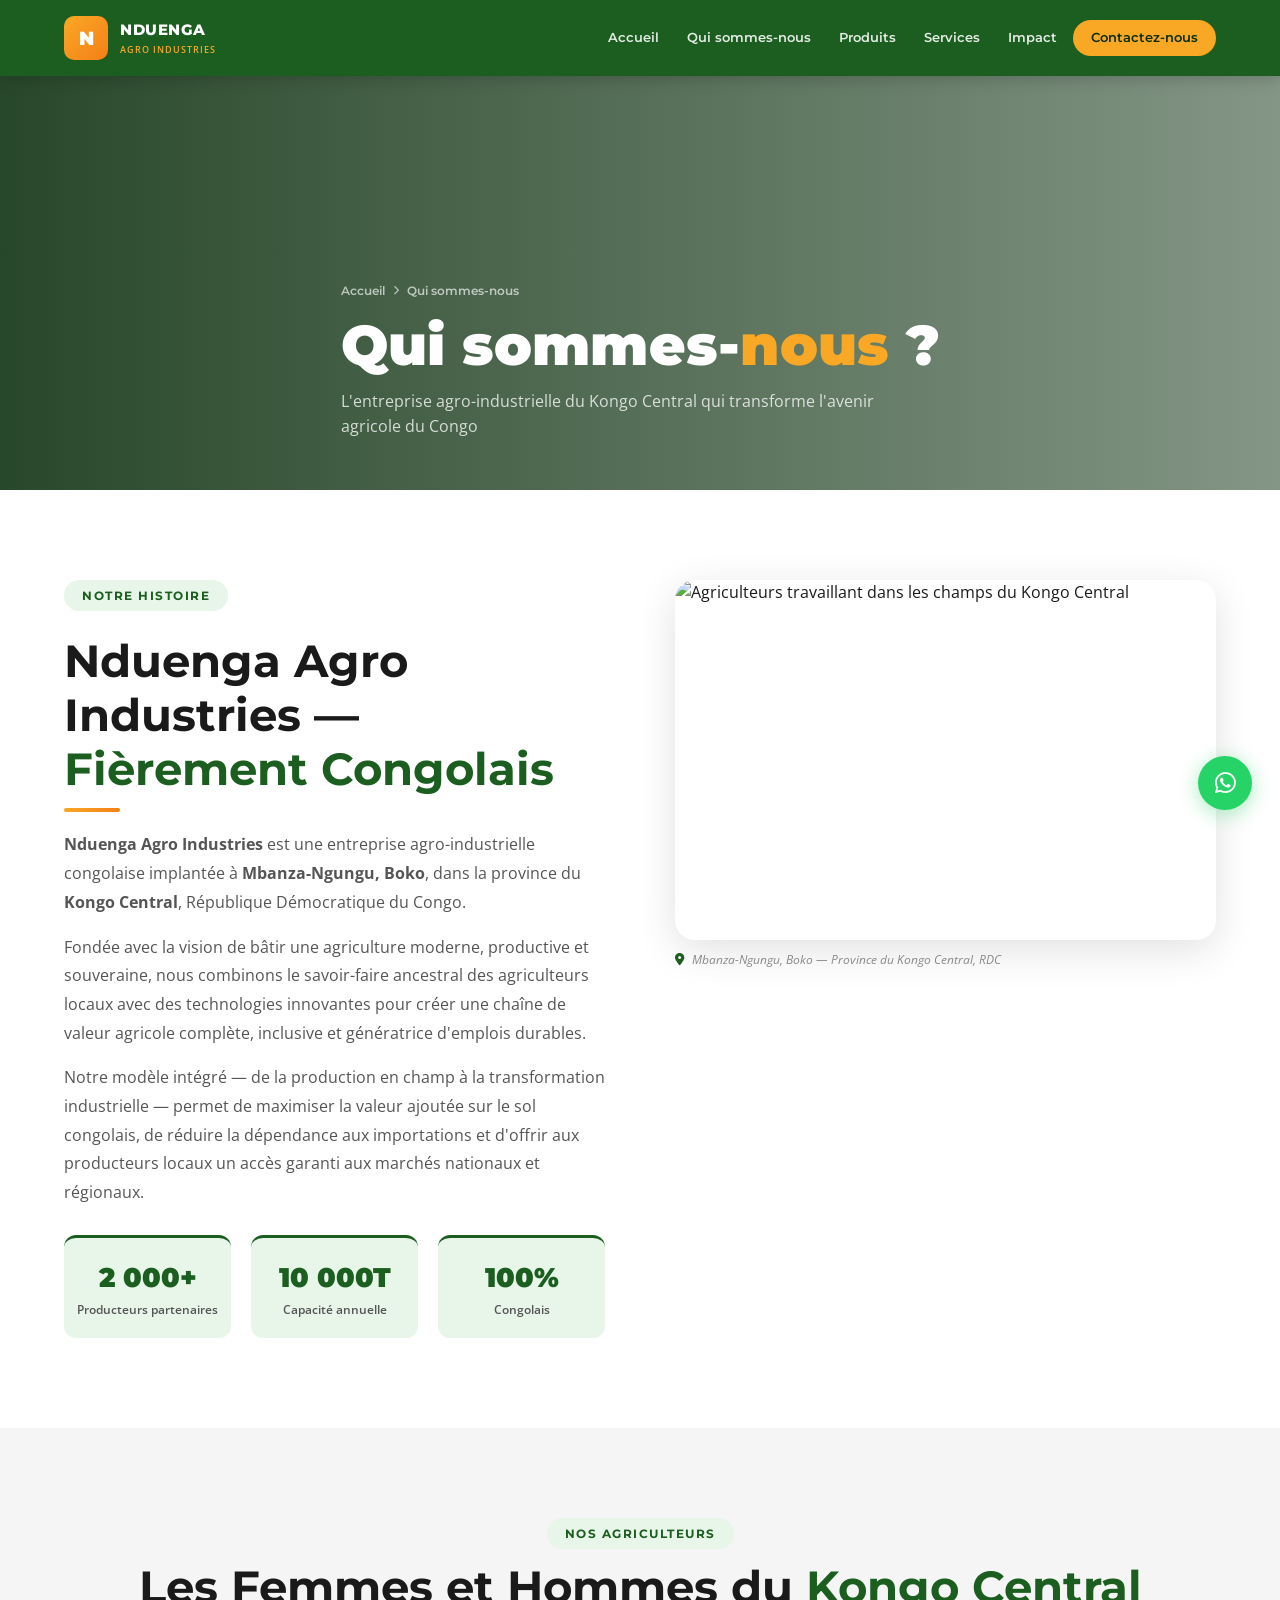
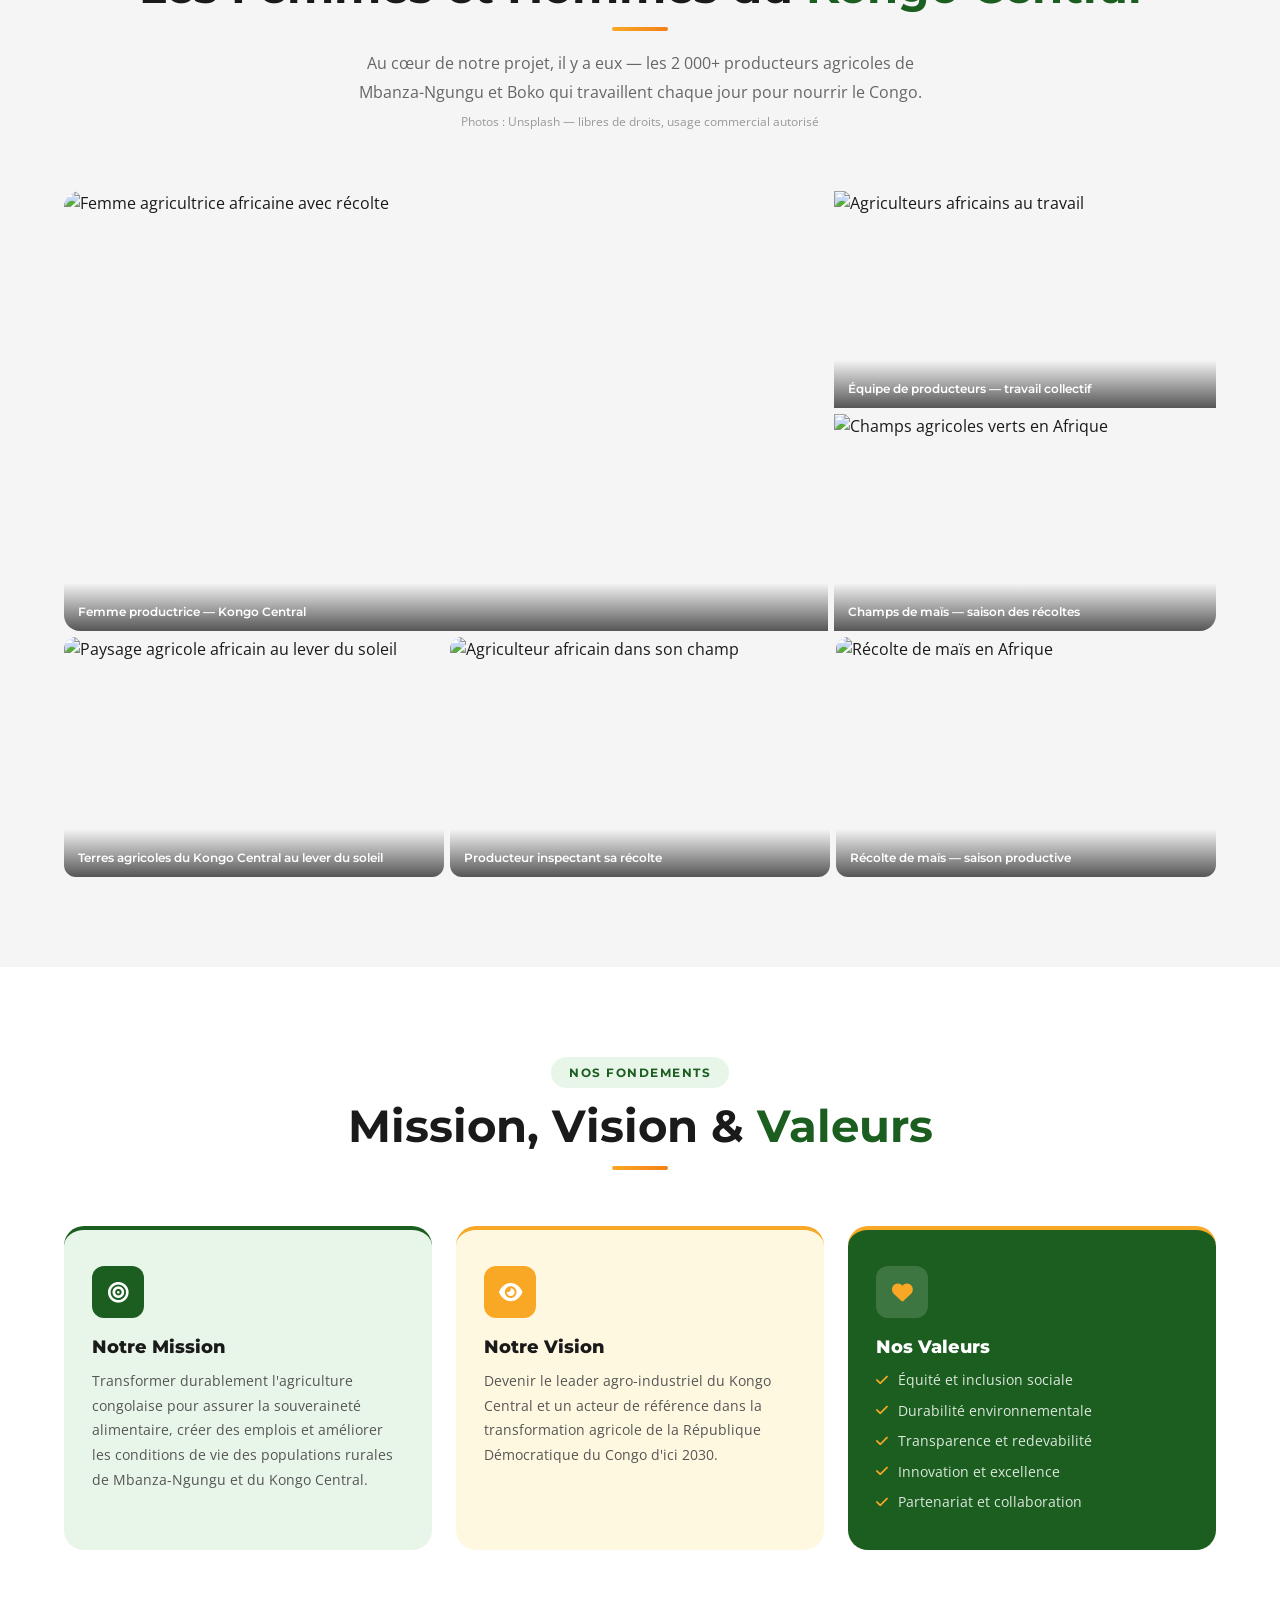
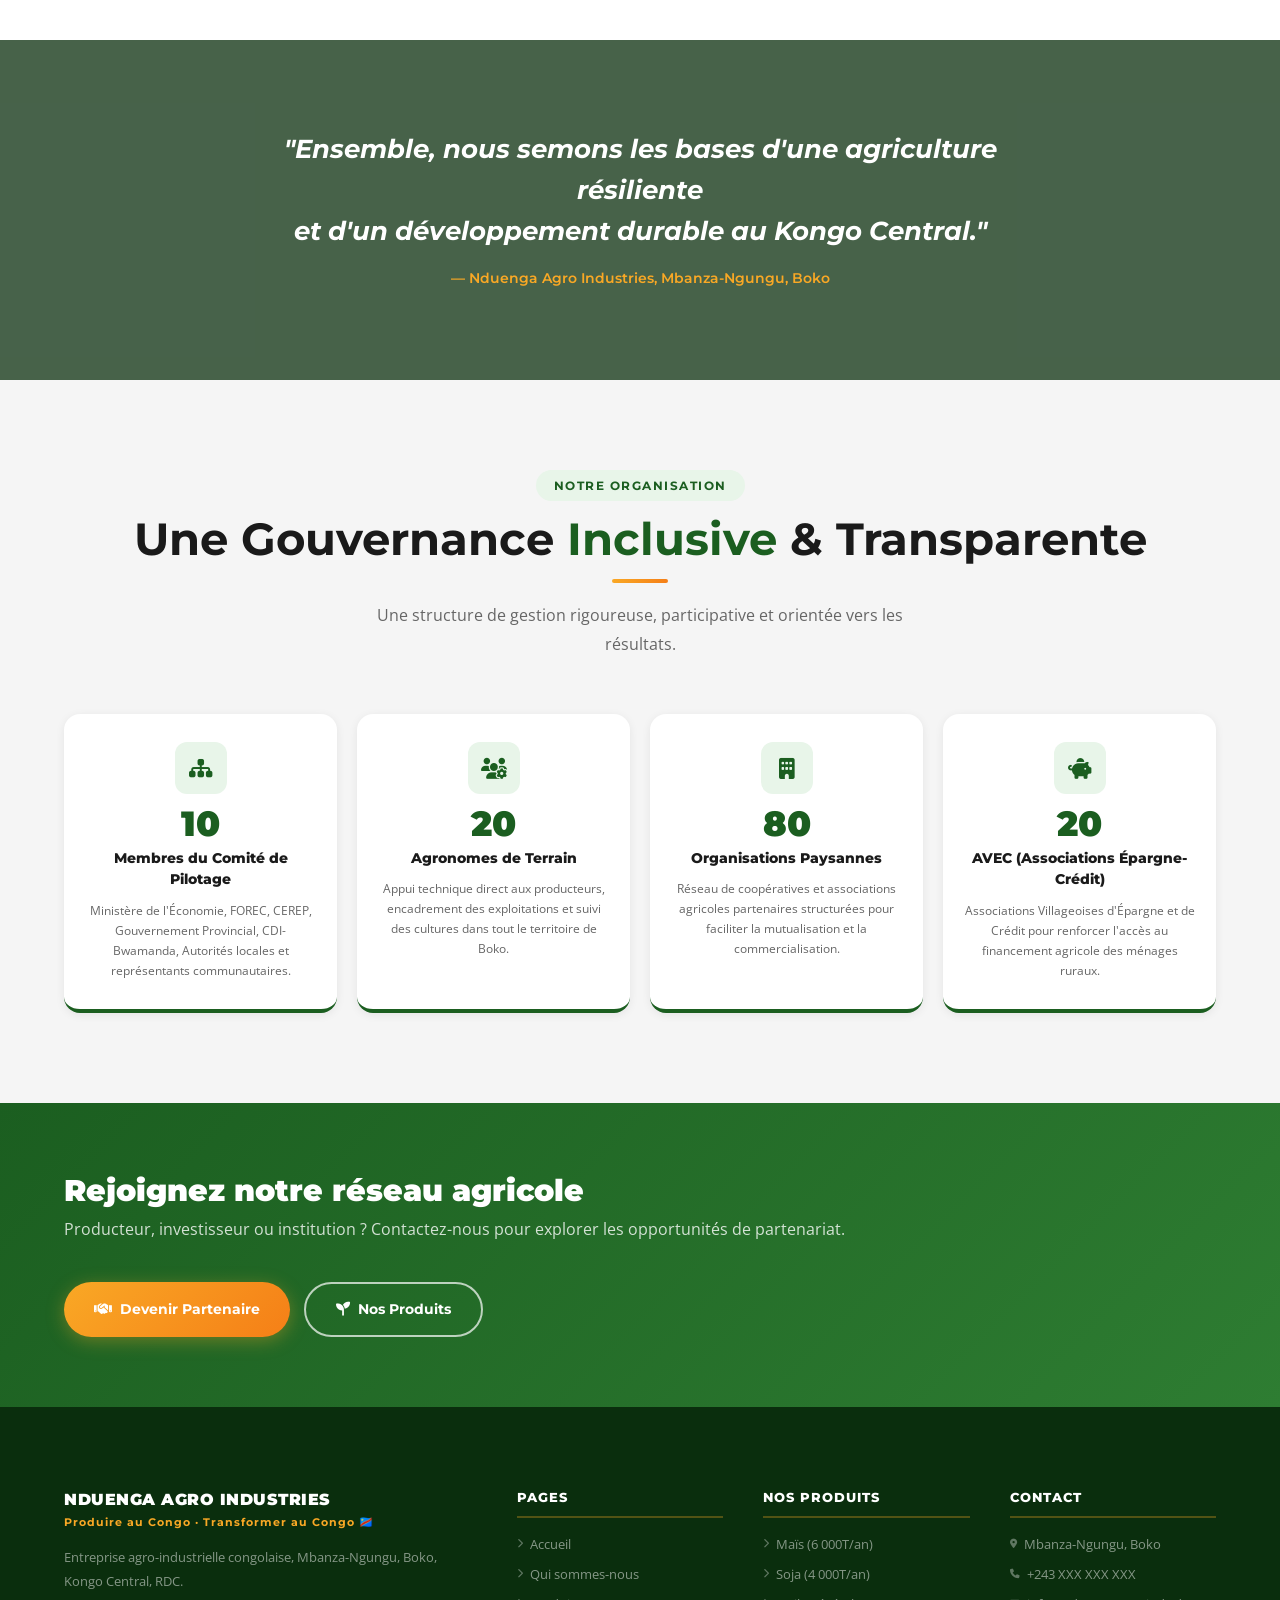
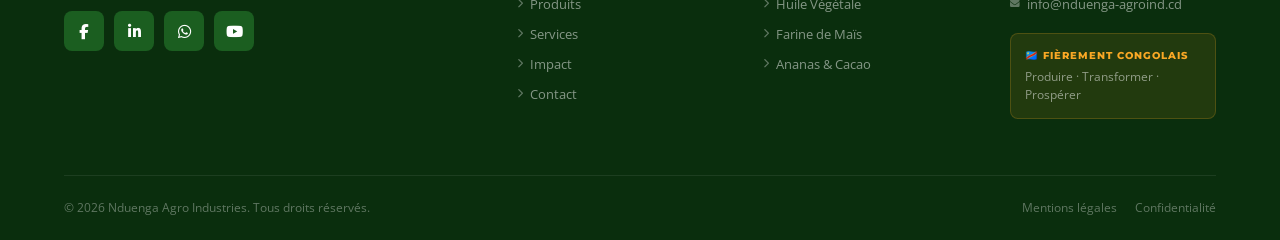
==== qui-sommes-nous.html @ d770791e "feat: multi-pages — Home blanc, Qui sommes-nous avec photos agriculteurs Kongo Central libres droits" ====
<!DOCTYPE html>
<html lang="fr">
<head>
  <meta charset="UTF-8">
  <meta name="viewport" content="width=device-width, initial-scale=1.0">
  <meta name="description" content="Qui sommes-nous — Nduenga Agro Industries, entreprise agro-industrielle congolaise à Mbanza-Ngungu, Boko, Kongo Central.">
  <title>Qui sommes-nous | Nduenga Agro Industries</title>
  <link rel="preconnect" href="https://fonts.googleapis.com">
  <link rel="preconnect" href="https://fonts.gstatic.com" crossorigin>
  <link href="https://fonts.googleapis.com/css2?family=Montserrat:wght@400;500;600;700;800;900&family=Open+Sans:wght@300;400;600;700&display=swap" rel="stylesheet">
  <link rel="stylesheet" href="https://cdnjs.cloudflare.com/ajax/libs/font-awesome/6.5.0/css/all.min.css">
  <link rel="stylesheet" href="assets/css/style.css">
  <link rel="stylesheet" href="assets/css/home.css">
</head>
<body class="page-inner">

<!-- ====== NAVBAR ====== -->
<nav class="navbar navbar-solid" id="navbar">
  <div class="nav-inner">
    <a href="index.html" class="nav-logo">
      <div class="nav-logo-box">N</div>
      <div>
        <div class="nav-logo-name">Nduenga</div>
        <div class="nav-logo-sub">Agro Industries</div>
      </div>
    </a>
    <ul class="nav-menu" id="navMenu">
      <li><a href="index.html"           class="nav-link">Accueil</a></li>
      <li><a href="qui-sommes-nous.html" class="nav-link active">Qui sommes-nous</a></li>
      <li><a href="produits.html"        class="nav-link">Produits</a></li>
      <li><a href="services.html"        class="nav-link">Services</a></li>
      <li><a href="impact.html"          class="nav-link">Impact</a></li>
      <li><a href="contact.html"         class="nav-link cta">Contactez-nous</a></li>
    </ul>
    <div class="hamburger" id="hamburger"><span></span><span></span><span></span></div>
  </div>
</nav>

<!-- ====== PAGE HERO PHOTO (agriculteurs Kongo Central) ====== -->
<section class="page-hero" style="background-image:url('https://images.unsplash.com/photo-1592415499556-74fcb9f18667?auto=format&fit=crop&w=1600&q=85')">
  <div class="page-hero-overlay">
    <div class="container">
      <div class="page-hero-content">
        <div class="page-breadcrumb">
          <a href="index.html">Accueil</a>
          <i class="fas fa-chevron-right"></i>
          <span>Qui sommes-nous</span>
        </div>
        <h1 class="page-hero-title">Qui sommes-<span>nous</span> ?</h1>
        <p class="page-hero-sub">L'entreprise agro-industrielle du Kongo Central qui transforme l'avenir agricole du Congo</p>
      </div>
    </div>
  </div>
</section>

<!-- ====== INTRODUCTION ====== -->
<section class="page-section bg-white">
  <div class="container">
    <div class="intro-grid">
      <div class="intro-text">
        <span class="section-tag">Notre Histoire</span>
        <h2 class="section-title" style="text-align:left;margin-top:12px">
          Nduenga Agro Industries — <span class="green">Fièrement Congolais</span>
        </h2>
        <div class="gold-bar" style="margin-left:0"></div>
        <p class="intro-p">
          <strong>Nduenga Agro Industries</strong> est une entreprise agro-industrielle congolaise
          implantée à <strong>Mbanza-Ngungu, Boko</strong>, dans la province du <strong>Kongo Central</strong>,
          République Démocratique du Congo.
        </p>
        <p class="intro-p">
          Fondée avec la vision de bâtir une agriculture moderne, productive et souveraine, nous combinons
          le savoir-faire ancestral des agriculteurs locaux avec des technologies innovantes pour créer
          une chaîne de valeur agricole complète, inclusive et génératrice d'emplois durables.
        </p>
        <p class="intro-p">
          Notre modèle intégré — de la production en champ à la transformation industrielle — permet de
          maximiser la valeur ajoutée sur le sol congolais, de réduire la dépendance aux importations
          et d'offrir aux producteurs locaux un accès garanti aux marchés nationaux et régionaux.
        </p>
        <div class="intro-badge-row">
          <div class="intro-badge"><span class="ib-num">2 000+</span><span class="ib-lbl">Producteurs partenaires</span></div>
          <div class="intro-badge"><span class="ib-num">10 000T</span><span class="ib-lbl">Capacité annuelle</span></div>
          <div class="intro-badge"><span class="ib-num">100%</span><span class="ib-lbl">Congolais</span></div>
        </div>
      </div>
      <div class="intro-photo-col">
        <div class="intro-photo-main">
          <img src="https://images.unsplash.com/photo-1574943320219-553eb213f72d?auto=format&fit=crop&w=700&q=85"
               alt="Agriculteurs travaillant dans les champs du Kongo Central" loading="lazy">
        </div>
        <div class="intro-photo-caption">
          <i class="fas fa-map-marker-alt"></i>
          Mbanza-Ngungu, Boko — Province du Kongo Central, RDC
        </div>
      </div>
    </div>
  </div>
</section>

<!-- ====== GALERIE AGRICULTEURS KONGO CENTRAL ====== -->
<section class="page-section bg-gray">
  <div class="container">
    <div class="section-header">
      <span class="section-tag">Nos Agriculteurs</span>
      <h2 class="section-title">Les Femmes et Hommes du <span class="green">Kongo Central</span></h2>
      <div class="gold-bar"></div>
      <p class="section-subtitle">
        Au cœur de notre projet, il y a eux — les 2 000+ producteurs agricoles de Mbanza-Ngungu et Boko
        qui travaillent chaque jour pour nourrir le Congo.
        <br><small style="color:#999;font-size:.75rem">Photos : Unsplash — libres de droits, usage commercial autorisé</small>
      </p>
    </div>

    <!-- Grille principale de photos -->
    <div class="farmer-gallery">
      <div class="fg-main">
        <img src="https://images.unsplash.com/photo-1592415499556-74fcb9f18667?auto=format&fit=crop&w=900&q=85"
             alt="Femme agricultrice africaine avec récolte" loading="lazy">
        <div class="fg-caption">Femme productrice — Kongo Central</div>
      </div>
      <div class="fg-side">
        <div class="fg-item">
          <img src="https://images.unsplash.com/photo-1582213782179-e0d53f98f2ca?auto=format&fit=crop&w=500&q=80"
               alt="Agriculteurs africains au travail" loading="lazy">
          <div class="fg-caption">Équipe de producteurs — travail collectif</div>
        </div>
        <div class="fg-item">
          <img src="https://images.unsplash.com/photo-1574943320219-553eb213f72d?auto=format&fit=crop&w=500&q=80"
               alt="Champs agricoles verts en Afrique" loading="lazy">
          <div class="fg-caption">Champs de maïs — saison des récoltes</div>
        </div>
      </div>
    </div>

    <!-- 2ème rangée de photos -->
    <div class="farmer-row">
      <div class="fr-item">
        <img src="https://images.unsplash.com/photo-1500937386664-56d1dfef3854?auto=format&fit=crop&w=500&q=80"
             alt="Paysage agricole africain au lever du soleil" loading="lazy">
        <div class="fg-caption">Terres agricoles du Kongo Central au lever du soleil</div>
      </div>
      <div class="fr-item">
        <img src="https://images.unsplash.com/photo-1516880711640-ef7db81be3e1?auto=format&fit=crop&w=500&q=80"
             alt="Agriculteur africain dans son champ" loading="lazy">
        <div class="fg-caption">Producteur inspectant sa récolte</div>
      </div>
      <div class="fr-item">
        <img src="https://images.unsplash.com/photo-1555685812-4b943f1cb0eb?auto=format&fit=crop&w=500&q=80"
             alt="Récolte de maïs en Afrique" loading="lazy">
        <div class="fg-caption">Récolte de maïs — saison productive</div>
      </div>
    </div>
  </div>
</section>

<!-- ====== MISSION VISION VALEURS ====== -->
<section class="page-section bg-white">
  <div class="container">
    <div class="section-header">
      <span class="section-tag">Nos Fondements</span>
      <h2 class="section-title">Mission, Vision &amp; <span class="green">Valeurs</span></h2>
      <div class="gold-bar"></div>
    </div>
    <div class="mvv-grid">

      <div class="mvv-card mvv-green">
        <div class="mvv-icon"><i class="fas fa-bullseye"></i></div>
        <h3>Notre Mission</h3>
        <p>Transformer durablement l'agriculture congolaise pour assurer la souveraineté alimentaire, créer des emplois et améliorer les conditions de vie des populations rurales de Mbanza-Ngungu et du Kongo Central.</p>
      </div>

      <div class="mvv-card mvv-gold">
        <div class="mvv-icon"><i class="fas fa-eye"></i></div>
        <h3>Notre Vision</h3>
        <p>Devenir le leader agro-industriel du Kongo Central et un acteur de référence dans la transformation agricole de la République Démocratique du Congo d'ici 2030.</p>
      </div>

      <div class="mvv-card mvv-dark">
        <div class="mvv-icon"><i class="fas fa-heart"></i></div>
        <h3>Nos Valeurs</h3>
        <ul class="mvv-list">
          <li><i class="fas fa-check"></i> Équité et inclusion sociale</li>
          <li><i class="fas fa-check"></i> Durabilité environnementale</li>
          <li><i class="fas fa-check"></i> Transparence et redevabilité</li>
          <li><i class="fas fa-check"></i> Innovation et excellence</li>
          <li><i class="fas fa-check"></i> Partenariat et collaboration</li>
        </ul>
      </div>

    </div>
  </div>
</section>

<!-- ====== PHOTO LARGE PLEIN ÉCRAN ====== -->
<section class="photo-fullwidth" style="background-image:url('https://images.unsplash.com/photo-1583244532610-de7a27c0e28f?auto=format&fit=crop&w=1600&q=85')">
  <div class="pfw-overlay">
    <div class="container">
      <blockquote class="pfw-quote">
        "Ensemble, nous semons les bases d'une agriculture résiliente<br>
        et d'un développement durable au Kongo Central."
      </blockquote>
      <p class="pfw-attr">— Nduenga Agro Industries, Mbanza-Ngungu, Boko</p>
    </div>
  </div>
</section>

<!-- ====== ÉQUIPE & STRUCTURE ====== -->
<section class="page-section bg-gray">
  <div class="container">
    <div class="section-header">
      <span class="section-tag">Notre Organisation</span>
      <h2 class="section-title">Une Gouvernance <span class="green">Inclusive</span> &amp; Transparente</h2>
      <div class="gold-bar"></div>
      <p class="section-subtitle">Une structure de gestion rigoureuse, participative et orientée vers les résultats.</p>
    </div>
    <div class="org-grid">
      <div class="org-card">
        <div class="org-icon"><i class="fas fa-sitemap"></i></div>
        <div class="org-num">10</div>
        <div class="org-title">Membres du Comité de Pilotage</div>
        <div class="org-desc">Ministère de l'Économie, FOREC, CEREP, Gouvernement Provincial, CDI-Bwamanda, Autorités locales et représentants communautaires.</div>
      </div>
      <div class="org-card">
        <div class="org-icon"><i class="fas fa-users-gear"></i></div>
        <div class="org-num">20</div>
        <div class="org-title">Agronomes de Terrain</div>
        <div class="org-desc">Appui technique direct aux producteurs, encadrement des exploitations et suivi des cultures dans tout le territoire de Boko.</div>
      </div>
      <div class="org-card">
        <div class="org-icon"><i class="fas fa-building"></i></div>
        <div class="org-num">80</div>
        <div class="org-title">Organisations Paysannes</div>
        <div class="org-desc">Réseau de coopératives et associations agricoles partenaires structurées pour faciliter la mutualisation et la commercialisation.</div>
      </div>
      <div class="org-card">
        <div class="org-icon"><i class="fas fa-piggy-bank"></i></div>
        <div class="org-num">20</div>
        <div class="org-title">AVEC (Associations Épargne-Crédit)</div>
        <div class="org-desc">Associations Villageoises d'Épargne et de Crédit pour renforcer l'accès au financement agricole des ménages ruraux.</div>
      </div>
    </div>
  </div>
</section>

<!-- ====== CTA ====== -->
<section class="page-cta">
  <div class="container">
    <div class="cta-inner">
      <div class="cta-text">
        <h2>Rejoignez notre réseau agricole</h2>
        <p>Producteur, investisseur ou institution ? Contactez-nous pour explorer les opportunités de partenariat.</p>
      </div>
      <div class="cta-actions">
        <a href="contact.html" class="btn btn-gold"><i class="fas fa-handshake"></i> Devenir Partenaire</a>
        <a href="produits.html" class="btn btn-outline-white"><i class="fas fa-seedling"></i> Nos Produits</a>
      </div>
    </div>
  </div>
</section>

<!-- ====== FOOTER ====== -->
<footer class="footer">
  <div class="container">
    <div class="footer-grid">
      <div class="footer-brand">
        <span class="footer-brand-name">Nduenga Agro Industries</span>
        <span class="footer-brand-tag">Produire au Congo · Transformer au Congo 🇨🇩</span>
        <p>Entreprise agro-industrielle congolaise, Mbanza-Ngungu, Boko, Kongo Central, RDC.</p>
        <div class="social-row">
          <a href="#" class="soc-btn"><i class="fab fa-facebook-f"></i></a>
          <a href="#" class="soc-btn"><i class="fab fa-linkedin-in"></i></a>
          <a href="#" class="soc-btn"><i class="fab fa-whatsapp"></i></a>
          <a href="#" class="soc-btn"><i class="fab fa-youtube"></i></a>
        </div>
      </div>
      <div>
        <div class="footer-col-title">Pages</div>
        <ul class="footer-links">
          <li><a href="index.html"><i class="fas fa-chevron-right"></i> Accueil</a></li>
          <li><a href="qui-sommes-nous.html"><i class="fas fa-chevron-right"></i> Qui sommes-nous</a></li>
          <li><a href="produits.html"><i class="fas fa-chevron-right"></i> Produits</a></li>
          <li><a href="services.html"><i class="fas fa-chevron-right"></i> Services</a></li>
          <li><a href="impact.html"><i class="fas fa-chevron-right"></i> Impact</a></li>
          <li><a href="contact.html"><i class="fas fa-chevron-right"></i> Contact</a></li>
        </ul>
      </div>
      <div>
        <div class="footer-col-title">Nos Produits</div>
        <ul class="footer-links">
          <li><a href="produits.html"><i class="fas fa-chevron-right"></i> Maïs (6 000T/an)</a></li>
          <li><a href="produits.html"><i class="fas fa-chevron-right"></i> Soja (4 000T/an)</a></li>
          <li><a href="produits.html"><i class="fas fa-chevron-right"></i> Huile Végétale</a></li>
          <li><a href="produits.html"><i class="fas fa-chevron-right"></i> Farine de Maïs</a></li>
          <li><a href="produits.html"><i class="fas fa-chevron-right"></i> Ananas &amp; Cacao</a></li>
        </ul>
      </div>
      <div>
        <div class="footer-col-title">Contact</div>
        <ul class="footer-links">
          <li><a href="contact.html"><i class="fas fa-map-marker-alt"></i> Mbanza-Ngungu, Boko</a></li>
          <li><a href="tel:+243000000000"><i class="fas fa-phone"></i> +243 XXX XXX XXX</a></li>
          <li><a href="mailto:info@nduenga-agroind.cd"><i class="fas fa-envelope"></i> info@nduenga-agroind.cd</a></li>
        </ul>
        <div class="footer-cta-box"><div class="footer-cta-box-lbl">🇨🇩 Fièrement Congolais</div><div class="footer-cta-box-txt">Produire · Transformer · Prospérer</div></div>
      </div>
    </div>
    <div class="footer-bottom">
      <p>© <span id="year"></span> Nduenga Agro Industries. Tous droits réservés.</p>
      <div class="footer-bottom-links"><a href="#">Mentions légales</a><a href="#">Confidentialité</a></div>
    </div>
  </div>
</footer>

<a href="https://wa.me/243000000000" target="_blank" rel="noopener" class="whatsapp-float"><i class="fab fa-whatsapp"></i></a>
<button class="back-top" id="backTop"><i class="fas fa-chevron-up"></i></button>
<script src="assets/js/main.js"></script>
</body>
</html>
---- assets/css/style.css ----
/* ============================================================
   NDUENGA AGRO INDUSTRIES — STYLESHEET
   Design: PDF-matched avec vraies photos
   ============================================================ */
@import url('https://fonts.googleapis.com/css2?family=Montserrat:wght@400;500;600;700;800;900&family=Open+Sans:wght@300;400;600;700&display=swap');

*,*::before,*::after{margin:0;padding:0;box-sizing:border-box}

:root{
  --g900:#0a2e0d; --g800:#1B5E20; --g700:#2E7D32; --g600:#388E3C; --g100:#E8F5E9;
  --gold:#F9A825; --gold-d:#F57F17;
  --white:#fff; --off:#F9FBF9; --gray:#F5F5F5;
  --text:#1A1A1A; --textm:#333; --textl:#666;
  --border:#E0E0E0;
  --sh-sm:0 2px 10px rgba(0,0,0,.08);
  --sh-md:0 6px 24px rgba(0,0,0,.12);
  --sh-lg:0 12px 48px rgba(0,0,0,.18);
  --r8:8px; --r16:16px; --r24:24px;
  --ease:all .3s ease;
}

html{scroll-behavior:smooth;font-size:16px}
body{font-family:'Open Sans',sans-serif;color:var(--text);background:#fff;overflow-x:hidden;line-height:1.6}
h1,h2,h3,h4,h5,h6{font-family:'Montserrat',sans-serif;font-weight:700;line-height:1.2}
img{display:block;max-width:100%}

/* ===== UTILITIES ===== */
.container{max-width:1200px;margin:0 auto;padding:0 24px}
.section-header{text-align:center;margin-bottom:56px}
.section-tag{display:inline-block;background:var(--g100);color:var(--g800);padding:6px 18px;border-radius:50px;font-size:.75rem;font-weight:700;text-transform:uppercase;letter-spacing:1.5px;margin-bottom:12px;font-family:'Montserrat',sans-serif}
.section-title{font-size:clamp(1.8rem,4vw,2.8rem);color:var(--text);margin-bottom:10px}
.section-title .green{color:var(--g800)}
.section-title .gold{color:var(--gold-d)}
.section-subtitle{font-size:1rem;color:var(--textl);max-width:600px;margin:0 auto;line-height:1.8}
.gold-bar{width:56px;height:4px;background:linear-gradient(90deg,var(--gold),var(--gold-d));border-radius:2px;margin:12px auto 18px}

.btn{display:inline-flex;align-items:center;gap:8px;padding:14px 30px;border-radius:50px;font-family:'Montserrat',sans-serif;font-weight:700;font-size:.88rem;text-decoration:none;transition:var(--ease);cursor:pointer;border:none}
.btn-green{background:linear-gradient(135deg,var(--g800),var(--g700));color:#fff;box-shadow:0 4px 18px rgba(27,94,32,.35)}
.btn-green:hover{transform:translateY(-2px);box-shadow:0 8px 28px rgba(27,94,32,.45)}
.btn-gold{background:linear-gradient(135deg,var(--gold),var(--gold-d));color:#fff;box-shadow:0 4px 18px rgba(249,168,37,.35)}
.btn-gold:hover{transform:translateY(-2px);box-shadow:0 8px 28px rgba(249,168,37,.45)}
.btn-outline-white{background:transparent;color:#fff;border:2px solid rgba(255,255,255,.7)}
.btn-outline-white:hover{background:#fff;color:var(--g800)}

/* ===== NAVBAR ===== */
.navbar{position:fixed;top:0;left:0;right:0;z-index:1000;padding:16px 0;transition:var(--ease)}
.navbar.scrolled{background:rgba(10,46,13,.97);backdrop-filter:blur(12px);box-shadow:0 4px 20px rgba(0,0,0,.2);padding:10px 0}
.nav-inner{display:flex;align-items:center;justify-content:space-between;max-width:1200px;margin:0 auto;padding:0 24px}
.nav-logo{display:flex;align-items:center;gap:12px;text-decoration:none}
.nav-logo-box{width:44px;height:44px;background:linear-gradient(135deg,var(--gold),var(--gold-d));border-radius:10px;display:flex;align-items:center;justify-content:center;font-family:'Montserrat',sans-serif;font-weight:900;font-size:1.2rem;color:#fff;flex-shrink:0}
.nav-logo-name{font-family:'Montserrat',sans-serif;font-weight:800;font-size:.95rem;color:#fff;text-transform:uppercase;letter-spacing:.5px}
.nav-logo-sub{font-size:.58rem;color:var(--gold);font-weight:600;letter-spacing:1px;text-transform:uppercase;margin-top:1px}
.nav-menu{display:flex;align-items:center;gap:4px;list-style:none}
.nav-link{display:block;padding:8px 12px;color:rgba(255,255,255,.88);text-decoration:none;font-family:'Montserrat',sans-serif;font-size:.8rem;font-weight:600;border-radius:6px;transition:var(--ease)}
.nav-link:hover,.nav-link.active{color:var(--gold);background:rgba(255,255,255,.08)}
.nav-link.cta{background:var(--gold);color:var(--g900)!important;border-radius:50px;padding:8px 18px}
.nav-link.cta:hover{background:var(--gold-d);color:#fff!important}
.hamburger{display:none;flex-direction:column;gap:5px;cursor:pointer;padding:4px;z-index:1002}
.hamburger span{display:block;width:24px;height:2px;background:#fff;border-radius:2px;transition:var(--ease)}
.hamburger.open span:nth-child(1){transform:rotate(45deg) translate(5px,5px)}
.hamburger.open span:nth-child(2){opacity:0;width:0}
.hamburger.open span:nth-child(3){transform:rotate(-45deg) translate(5px,-5px)}

/* ===== HERO ===== */
.hero{min-height:100vh;background:linear-gradient(140deg,var(--g900) 0%,var(--g800) 50%,#2e5e1a 100%);position:relative;display:flex;flex-direction:column}
.hero-inner{flex:1;display:grid;grid-template-columns:1fr 1fr;gap:40px;align-items:center;max-width:1200px;margin:0 auto;padding:120px 24px 40px;width:100%}

/* Hero text */
.hero-eyebrow{font-family:'Montserrat',sans-serif;font-size:.72rem;font-weight:700;letter-spacing:2px;text-transform:uppercase;color:rgba(255,255,255,.6);margin-bottom:14px}
.hero-title{font-size:clamp(2rem,4.5vw,3.2rem);color:#fff;line-height:1;margin-bottom:12px;font-weight:900}
.hero-big{display:block;font-size:clamp(3rem,7vw,5.5rem);line-height:.95;color:var(--gold)}
.hero-sub{display:block;font-size:clamp(1rem,2vw,1.4rem);color:rgba(255,255,255,.8);font-weight:600;margin-top:6px;border-bottom:2px solid var(--gold);padding-bottom:12px;margin-bottom:16px}
.hero-desc{font-size:.95rem;color:rgba(255,255,255,.75);line-height:1.8;margin-bottom:18px;max-width:480px}
.hero-location{display:flex;align-items:center;gap:8px;color:rgba(255,255,255,.6);font-size:.82rem;margin-bottom:28px}
.hero-location i{color:var(--gold)}
.hero-actions{display:flex;gap:12px;flex-wrap:wrap;margin-bottom:28px}

/* Hero thanks badge */
.hero-thanks{display:inline-flex}
.hero-thanks-inner{display:flex;align-items:center;gap:12px;background:rgba(249,168,37,.15);border:1px solid rgba(249,168,37,.4);border-radius:12px;padding:14px 20px}
.hero-thanks-inner i{font-size:1.6rem;color:var(--gold);flex-shrink:0}
.ht-top{display:block;font-size:.62rem;font-weight:700;letter-spacing:1.5px;text-transform:uppercase;color:rgba(255,255,255,.6);font-family:'Montserrat',sans-serif}
.ht-name{display:block;font-size:.85rem;font-weight:900;color:var(--gold);font-family:'Montserrat',sans-serif;line-height:1.2;text-transform:uppercase;letter-spacing:.5px}

/* Hero mosaic */
.hero-mosaic{display:flex;flex-direction:column;gap:4px;height:480px}
.mosaic-row-top,.mosaic-row-bot{display:grid;gap:4px}
.mosaic-row-top{grid-template-columns:1fr 1fr;flex:1}
.mosaic-row-mid{flex:1.2}
.mosaic-row-bot{grid-template-columns:repeat(4,1fr);flex:1}
.mosaic-photo{background-size:cover;background-position:center;border-radius:6px;overflow:hidden;transition:var(--ease)}
.mosaic-photo:hover{transform:scale(1.02);z-index:1}
.mosaic-photo.wide{border-radius:6px}

/* 5 Pillars bar */
.hero-pillars{display:flex;background:rgba(0,0,0,.35);backdrop-filter:blur(8px);border-top:1px solid rgba(255,255,255,.1)}
.pillar{flex:1;display:flex;flex-direction:column;align-items:center;justify-content:center;gap:8px;padding:20px 12px;border-right:1px solid rgba(255,255,255,.1);transition:var(--ease);cursor:default}
.pillar:last-child{border-right:none}
.pillar:hover{background:rgba(249,168,37,.1)}
.pillar i{font-size:1.4rem;color:var(--gold)}
.pillar span{font-family:'Montserrat',sans-serif;font-size:.68rem;font-weight:700;text-transform:uppercase;letter-spacing:.5px;color:rgba(255,255,255,.8);text-align:center;line-height:1.4}

/* ===== IMPACTS BAR ===== */
.impacts-bar{background:var(--g900);padding:36px 0;border-top:3px solid var(--gold)}
.impacts-grid{display:grid;grid-template-columns:repeat(4,1fr);gap:0}
.impact-item{display:flex;align-items:flex-start;gap:14px;padding:0 24px;border-right:1px solid rgba(255,255,255,.1)}
.impact-item:last-child{border-right:none}
.impact-icon{width:44px;height:44px;background:rgba(249,168,37,.15);border:1px solid rgba(249,168,37,.3);border-radius:10px;display:flex;align-items:center;justify-content:center;flex-shrink:0}
.impact-icon i{font-size:1.1rem;color:var(--gold)}
.impact-item strong{display:block;font-family:'Montserrat',sans-serif;font-size:.78rem;font-weight:800;color:#fff;text-transform:uppercase;letter-spacing:.5px;margin-bottom:4px}
.impact-item p{font-size:.75rem;color:rgba(255,255,255,.5);line-height:1.5}

/* ===== STATSBAR ===== */
.statsbar{background:linear-gradient(135deg,var(--g800),var(--g700));padding:40px 0}
.statsbar-grid{display:grid;grid-template-columns:repeat(4,1fr)}
.statsbar-item{text-align:center;padding:16px 20px;position:relative}
.statsbar-item:not(:last-child)::after{content:'';position:absolute;right:0;top:15%;height:70%;width:1px;background:rgba(255,255,255,.18)}
.statsbar-num{font-family:'Montserrat',sans-serif;font-size:2.4rem;font-weight:900;color:#fff;line-height:1;margin-bottom:5px}
.statsbar-num em{color:var(--gold);font-style:normal}
.statsbar-lbl{font-size:.8rem;color:rgba(255,255,255,.75);font-weight:500;line-height:1.3}

/* ===== ABOUT ===== */
.about{padding:100px 0;background:#fff}
.about-grid{display:grid;grid-template-columns:1fr 1fr;gap:70px;align-items:center;margin-bottom:60px}
.about-p{font-size:.97rem;color:var(--textl);line-height:1.85;margin-bottom:18px}
.about-checklist{display:grid;grid-template-columns:1fr 1fr;gap:10px;margin-bottom:28px}
.about-check{display:flex;align-items:center;gap:8px;font-size:.87rem;color:var(--textm);font-weight:600}
.about-check i{color:var(--g700);font-size:.9rem;flex-shrink:0}

/* Photo collage */
.photo-collage{position:relative}
.collage-main{border-radius:var(--r16) var(--r16) 0 0;overflow:hidden;height:260px}
.collage-main img{width:100%;height:100%;object-fit:cover;transition:var(--ease)}
.collage-main img:hover{transform:scale(1.03)}
.collage-grid{display:grid;grid-template-columns:1fr 1fr 1fr;grid-template-rows:130px 130px;gap:4px;margin-top:4px}
.collage-grid img{width:100%;height:100%;object-fit:cover;border-radius:4px;transition:var(--ease)}
.collage-grid img:hover{transform:scale(1.04);z-index:1;position:relative}
.collage-grid img:nth-child(3){grid-column:3;grid-row:1/3}
.collage-grid img:nth-child(4){grid-column:1;grid-row:2}
.collage-grid img:nth-child(5){grid-column:2;grid-row:2}
.about-float-badge{position:absolute;bottom:-18px;right:-18px;background:#fff;border-radius:var(--r16);padding:20px 24px;box-shadow:var(--sh-lg);text-align:center}
.about-float-num{font-family:'Montserrat',sans-serif;font-size:2rem;font-weight:900;color:var(--g800);display:block;line-height:1}
.about-float-txt{font-size:.75rem;color:var(--textl);font-weight:600;margin-top:3px}

/* Values row */
.values-row{display:grid;grid-template-columns:repeat(6,1fr);gap:14px;padding-top:20px}
.val-card{text-align:center;padding:24px 12px;background:var(--g100);border-radius:var(--r16);transition:var(--ease);cursor:default}
.val-card:hover{background:var(--g800);transform:translateY(-5px)}
.val-card:hover .val-title,.val-card:hover .val-desc{color:#fff}
.val-icon{width:48px;height:48px;background:rgba(27,94,32,.12);border-radius:10px;display:flex;align-items:center;justify-content:center;margin:0 auto 10px;transition:var(--ease)}
.val-icon i{font-size:1.2rem;color:var(--g800);transition:var(--ease)}
.val-card:hover .val-icon{background:rgba(255,255,255,.15)}
.val-card:hover .val-icon i{color:#fff}
.val-title{font-family:'Montserrat',sans-serif;font-size:.78rem;font-weight:800;color:var(--g800);margin-bottom:5px;transition:var(--ease);text-transform:uppercase;letter-spacing:.5px}
.val-desc{font-size:.73rem;color:var(--textl);line-height:1.5;transition:var(--ease)}

/* ===== PRODUCTS ===== */
.products{padding:100px 0;background:var(--gray)}
.products-grid{display:grid;grid-template-columns:repeat(4,1fr);gap:20px}
.prod-card{background:#fff;border-radius:var(--r16);overflow:hidden;box-shadow:var(--sh-sm);transition:var(--ease)}
.prod-card:hover{transform:translateY(-8px);box-shadow:var(--sh-lg)}
.prod-photo{height:200px;background-size:cover;background-position:center;position:relative;overflow:hidden}
.prod-photo::before{content:'';position:absolute;inset:0;background:linear-gradient(to top,rgba(0,0,0,.7) 0%,rgba(0,0,0,.1) 50%,transparent 100%);transition:var(--ease)}
.prod-card:hover .prod-photo::before{background:linear-gradient(to top,rgba(27,94,32,.8) 0%,rgba(0,0,0,.2) 60%,transparent 100%)}
.prod-overlay{position:absolute;inset:0;display:flex;flex-direction:column;justify-content:space-between;padding:12px}
.prod-badge-top{align-self:flex-end;background:var(--gold);color:var(--g900);padding:3px 10px;border-radius:50px;font-size:.65rem;font-weight:800;font-family:'Montserrat',sans-serif}
.prod-photo-title{font-family:'Montserrat',sans-serif;font-size:1.1rem;font-weight:900;color:#fff;text-shadow:0 2px 8px rgba(0,0,0,.5)}
.prod-body{padding:16px 18px}
.prod-desc{font-size:.8rem;color:var(--textl);line-height:1.55;margin-bottom:10px}
.prod-tag{display:inline-block;background:var(--g100);color:var(--g800);padding:3px 10px;border-radius:4px;font-size:.68rem;font-weight:700;font-family:'Montserrat',sans-serif}

/* ===== SERVICES ===== */
.services{padding:100px 0;background:#fff}
.services-grid{display:grid;grid-template-columns:repeat(3,1fr);gap:24px}
.srv-card{border-radius:var(--r16);overflow:hidden;box-shadow:var(--sh-sm);transition:var(--ease);background:#fff}
.srv-card:hover{transform:translateY(-6px);box-shadow:var(--sh-lg)}
.srv-photo{height:200px;background-size:cover;background-position:center;position:relative}
.srv-photo-overlay{position:absolute;inset:0;background:linear-gradient(to top,rgba(27,94,32,.85),rgba(0,0,0,.2));display:flex;align-items:flex-end;justify-content:flex-start;padding:20px}
.srv-photo-overlay i{font-size:2rem;color:var(--gold)}
.srv-body{padding:20px 22px}
.srv-title{font-family:'Montserrat',sans-serif;font-size:.95rem;font-weight:800;color:var(--text);margin-bottom:8px}
.srv-desc{font-size:.83rem;color:var(--textl);line-height:1.7}

/* ===== PROGRAMME ===== */
.programme{padding:100px 0;background:linear-gradient(135deg,var(--g900),var(--g800));position:relative;overflow:hidden}
.programme::before{content:'';position:absolute;inset:0;background-image:linear-gradient(rgba(255,255,255,.015) 1px,transparent 1px),linear-gradient(90deg,rgba(255,255,255,.015) 1px,transparent 1px);background-size:50px 50px}
.programme .section-tag{background:rgba(249,168,37,.15);color:var(--gold);border:1px solid rgba(249,168,37,.3)}
.programme .section-title{color:#fff}
.programme .section-subtitle{color:rgba(255,255,255,.7)}
.compos-grid{display:grid;grid-template-columns:repeat(5,1fr);gap:16px;position:relative;z-index:1}
.comp-card{background:rgba(255,255,255,.06);border:1px solid rgba(255,255,255,.1);border-radius:var(--r16);overflow:hidden;transition:var(--ease);display:flex;flex-direction:column}
.comp-card:hover{background:rgba(255,255,255,.1);transform:translateY(-6px);border-color:rgba(249,168,37,.4)}
.comp-top{padding:22px 16px;flex:1}
.comp-num{font-family:'Montserrat',sans-serif;font-size:.65rem;font-weight:800;color:var(--gold);letter-spacing:2px;margin-bottom:12px}
.comp-icon{display:flex;align-items:center;justify-content:center;width:50px;height:50px;background:rgba(249,168,37,.15);border:1px solid rgba(249,168,37,.25);border-radius:12px;margin-bottom:12px;transition:var(--ease)}
.comp-icon i{font-size:1.3rem;color:var(--gold);transition:var(--ease)}
.comp-card:hover .comp-icon{background:rgba(249,168,37,.25)}
.comp-title{font-family:'Montserrat',sans-serif;font-size:.82rem;font-weight:800;color:#fff;line-height:1.3;margin-bottom:8px}
.comp-desc{font-size:.72rem;color:rgba(255,255,255,.6);line-height:1.6}
.comp-photo{height:140px;background-size:cover;background-position:center;flex-shrink:0}

/* ===== IMPACT ===== */
.impact{padding:100px 0;background:var(--off)}
.impact-hero-photo{height:300px;border-radius:var(--r24);overflow:hidden;background-size:cover;background-position:center;position:relative;margin-bottom:48px}
.ihp-overlay{position:absolute;inset:0;background:linear-gradient(to right,rgba(10,46,13,.85),rgba(10,46,13,.4));display:flex;align-items:center;justify-content:space-around;padding:40px}
.ihp-stat{text-align:center}
.ihp-num{display:block;font-family:'Montserrat',sans-serif;font-size:3rem;font-weight:900;color:var(--gold);line-height:1}
.ihp-lbl{display:block;font-size:.8rem;color:rgba(255,255,255,.75);margin-top:4px;font-weight:600}
.impact-cards{display:grid;grid-template-columns:repeat(3,1fr);gap:20px;margin-bottom:48px}
.impact-card{background:#fff;border-radius:var(--r16);overflow:hidden;box-shadow:var(--sh-sm);transition:var(--ease);display:flex}
.impact-card:hover{box-shadow:var(--sh-md);transform:translateX(4px)}
.ic-photo{width:120px;flex-shrink:0;background-size:cover;background-position:center}
.ic-body{padding:18px}
.ic-num{font-family:'Montserrat',sans-serif;font-size:.65rem;font-weight:800;color:var(--gold-d);letter-spacing:2px;margin-bottom:6px}
.ic-title{font-family:'Montserrat',sans-serif;font-size:.85rem;font-weight:800;color:var(--text);margin-bottom:6px;line-height:1.3}
.ic-desc{font-size:.77rem;color:var(--textl);line-height:1.6}
.results-grid{display:grid;grid-template-columns:repeat(6,1fr);gap:16px}
.res-card{background:#fff;border-radius:var(--r16);padding:24px 16px;box-shadow:var(--sh-sm);border-left:4px solid var(--g800);text-align:center;transition:var(--ease)}
.res-card.gold{border-left-color:var(--gold)}
.res-card:hover{box-shadow:var(--sh-md);transform:translateY(-3px)}
.res-num{font-family:'Montserrat',sans-serif;font-size:1.4rem;font-weight:900;color:var(--g800);margin-bottom:4px}
.res-card.gold .res-num{color:var(--gold-d)}
.res-lbl{font-size:.72rem;color:var(--textl);font-weight:500;line-height:1.4}

/* ===== LOCATION ===== */
.location{padding:100px 0;background:#fff}
.location-grid{display:grid;grid-template-columns:1fr 1fr;gap:60px;align-items:center}
.location-p{font-size:.97rem;color:var(--textl);line-height:1.85;margin-bottom:24px}
.location-items{display:flex;flex-direction:column;gap:12px;margin-bottom:28px}
.loc-item{display:flex;align-items:flex-start;gap:14px;padding:14px;background:var(--g100);border-radius:var(--r8)}
.loc-icon{width:38px;height:38px;background:var(--g800);border-radius:8px;display:flex;align-items:center;justify-content:center;color:#fff;font-size:.9rem;flex-shrink:0}
.loc-lbl{font-size:.68rem;font-weight:800;color:var(--g800);text-transform:uppercase;letter-spacing:1px;font-family:'Montserrat',sans-serif;margin-bottom:2px}
.loc-val{font-size:.87rem;color:var(--textm);font-weight:500}
.map-box{border-radius:var(--r24);overflow:hidden;height:420px;box-shadow:var(--sh-lg);position:relative}
.map-box-overlay{position:absolute;inset:0;background:linear-gradient(to top,rgba(10,46,13,.9) 0%,rgba(0,0,0,.2) 50%,transparent 100%);display:flex;flex-direction:column;align-items:center;justify-content:flex-end;padding:40px;text-align:center;color:#fff}
.map-box-overlay i{font-size:2.5rem;color:var(--gold);margin-bottom:12px}
.map-box-overlay h3{font-size:2rem;font-family:'Montserrat',sans-serif;font-weight:900;margin-bottom:6px}
.map-box-overlay p{font-size:.9rem;opacity:.8}

/* ===== CONTACT ===== */
.contact{padding:100px 0;background:var(--gray)}
.contact-grid{display:grid;grid-template-columns:1fr 1.6fr;gap:60px}
.contact-info h3{font-size:1.4rem;font-family:'Montserrat',sans-serif;color:var(--text);margin-bottom:10px}
.contact-info>p{font-size:.92rem;color:var(--textl);line-height:1.8;margin-bottom:26px}
.contact-items{display:flex;flex-direction:column;gap:16px;margin-bottom:28px}
.cont-item{display:flex;align-items:flex-start;gap:14px}
.cont-icon{width:44px;height:44px;background:var(--g800);border-radius:var(--r8);display:flex;align-items:center;justify-content:center;color:#fff;font-size:.95rem;flex-shrink:0}
.cont-lbl{font-size:.68rem;font-weight:800;color:var(--g800);text-transform:uppercase;letter-spacing:1px;font-family:'Montserrat',sans-serif;margin-bottom:2px}
.cont-val{font-size:.9rem;color:var(--textm)}
.social-row{display:flex;gap:10px}
.soc-btn{width:40px;height:40px;background:var(--g800);border-radius:8px;display:flex;align-items:center;justify-content:center;color:#fff;text-decoration:none;font-size:.95rem;transition:var(--ease)}
.soc-btn:hover{background:var(--gold);transform:translateY(-3px)}
.contact-form-wrap{background:#fff;border-radius:var(--r24);padding:40px;box-shadow:var(--sh-md)}
.contact-form-wrap h4{font-family:'Montserrat',sans-serif;font-size:1.1rem;color:var(--text);margin-bottom:22px}
.form-row{display:grid;grid-template-columns:1fr 1fr;gap:14px}
.form-group{margin-bottom:16px}
.form-group label{display:block;font-size:.78rem;font-weight:700;color:var(--textm);margin-bottom:6px;font-family:'Montserrat',sans-serif}
.form-group input,.form-group select,.form-group textarea{width:100%;padding:11px 14px;border:1.5px solid var(--border);border-radius:var(--r8);font-family:'Open Sans',sans-serif;font-size:.88rem;color:var(--text);background:#fff;outline:none;transition:var(--ease)}
.form-group input:focus,.form-group select:focus,.form-group textarea:focus{border-color:var(--g700);box-shadow:0 0 0 3px rgba(46,125,50,.1)}
.form-group textarea{resize:vertical;min-height:110px}
.form-submit{width:100%;justify-content:center;padding:15px;font-size:.92rem}

/* ===== FOOTER ===== */
.footer{background:var(--g900);color:rgba(255,255,255,.75);padding:80px 0 0}
.footer-grid{display:grid;grid-template-columns:2fr 1fr 1fr 1fr;gap:40px;margin-bottom:56px}
.footer-brand-name{display:block;font-family:'Montserrat',sans-serif;font-size:1rem;font-weight:900;color:#fff;text-transform:uppercase;letter-spacing:.5px;margin-bottom:2px}
.footer-brand-tag{display:block;font-size:.7rem;color:var(--gold);font-weight:700;font-family:'Montserrat',sans-serif;letter-spacing:1px;margin-bottom:14px}
.footer-brand p{font-size:.82rem;color:rgba(255,255,255,.5);line-height:1.8;margin-bottom:18px}
.footer-col-title{font-family:'Montserrat',sans-serif;font-size:.82rem;font-weight:800;color:#fff;text-transform:uppercase;letter-spacing:1px;margin-bottom:16px;padding-bottom:8px;border-bottom:2px solid rgba(249,168,37,.3)}
.footer-links{list-style:none;display:flex;flex-direction:column;gap:9px}
.footer-links a{color:rgba(255,255,255,.5);text-decoration:none;font-size:.82rem;transition:var(--ease);display:flex;align-items:center;gap:7px}
.footer-links a:hover{color:var(--gold);padding-left:4px}
.footer-links a i{font-size:.6rem;opacity:.7}
.footer-cta-box{margin-top:18px;padding:14px;background:rgba(249,168,37,.1);border:1px solid rgba(249,168,37,.2);border-radius:var(--r8)}
.footer-cta-box-lbl{font-size:.65rem;font-weight:800;color:var(--gold);text-transform:uppercase;letter-spacing:1px;font-family:'Montserrat',sans-serif;margin-bottom:4px}
.footer-cta-box-txt{font-size:.75rem;color:rgba(255,255,255,.5);line-height:1.5}
.footer-bottom{border-top:1px solid rgba(255,255,255,.08);padding:22px 0;display:flex;align-items:center;justify-content:space-between}
.footer-bottom p{font-size:.75rem;color:rgba(255,255,255,.35)}
.footer-bottom-links{display:flex;gap:18px}
.footer-bottom-links a{font-size:.75rem;color:rgba(255,255,255,.35);text-decoration:none;transition:var(--ease)}
.footer-bottom-links a:hover{color:var(--gold)}

/* ===== FLOATING ===== */
.whatsapp-float{position:fixed;bottom:90px;right:28px;width:54px;height:54px;background:#25D366;color:#fff;border-radius:50%;display:flex;align-items:center;justify-content:center;font-size:1.5rem;text-decoration:none;box-shadow:0 4px 20px rgba(37,211,102,.4);transition:var(--ease);z-index:999;animation:pulse 2.5s ease-in-out infinite}
.whatsapp-float:hover{transform:scale(1.1)}
.back-top{position:fixed;bottom:28px;right:28px;width:46px;height:46px;background:var(--g800);color:#fff;border:none;border-radius:50%;display:none;align-items:center;justify-content:center;font-size:.95rem;cursor:pointer;box-shadow:var(--sh-md);transition:var(--ease);z-index:999}
.back-top:hover{background:var(--gold-d);transform:translateY(-3px)}

/* ===== ANIMATIONS ===== */
@keyframes pulse{0%,100%{box-shadow:0 4px 20px rgba(37,211,102,.4)}50%{box-shadow:0 4px 30px rgba(37,211,102,.7)}}

/* ===== RESPONSIVE ===== */
@media(max-width:1100px){
  .hero-inner{grid-template-columns:1fr;padding-bottom:20px}
  .hero-text{text-align:center}
  .hero-desc,.hero-location{margin-left:auto;margin-right:auto}
  .hero-actions,.hero-thanks{justify-content:center}
  .hero-mosaic{height:320px;max-width:600px;margin:0 auto}
  .values-row{grid-template-columns:repeat(3,1fr)}
  .compos-grid{grid-template-columns:repeat(3,1fr)}
  .results-grid{grid-template-columns:repeat(3,1fr)}
  .footer-grid{grid-template-columns:1fr 1fr}
  .impacts-grid{grid-template-columns:repeat(2,1fr)}
  .impact-item:nth-child(2){border-right:none}
  .impact-item:nth-child(3){border-right:1px solid rgba(255,255,255,.1)}
}
@media(max-width:900px){
  .about-grid,.location-grid,.contact-grid{grid-template-columns:1fr;gap:40px}
  .about-checklist{grid-template-columns:1fr}
  .products-grid{grid-template-columns:repeat(2,1fr)}
  .services-grid{grid-template-columns:1fr 1fr}
  .statsbar-grid{grid-template-columns:repeat(2,1fr)}
  .impact-cards{grid-template-columns:1fr 1fr}
  .results-grid{grid-template-columns:repeat(3,1fr)}
  .hero-pillars{flex-wrap:wrap}
  .pillar{flex:0 0 33.33%;border-bottom:1px solid rgba(255,255,255,.08)}
}
@media(max-width:768px){
  .nav-menu{display:none;position:fixed;inset:0;background:rgba(10,46,13,.98);flex-direction:column;align-items:center;justify-content:center;gap:8px;padding-top:80px;z-index:1001}
  .nav-menu.open{display:flex}
  .nav-link{font-size:1.1rem;padding:12px 32px}
  .hamburger{display:flex}
  .compos-grid{grid-template-columns:1fr 1fr}
  .values-row{grid-template-columns:repeat(2,1fr)}
  .form-row{grid-template-columns:1fr}
  .footer-grid{grid-template-columns:1fr}
  .footer-bottom{flex-direction:column;gap:10px;text-align:center}
  .ihp-overlay{flex-direction:column;gap:16px}
  .impact-cards{grid-template-columns:1fr}
  .results-grid{grid-template-columns:repeat(2,1fr)}
  .impacts-grid{grid-template-columns:1fr 1fr}
  .hero-mosaic{display:none}
}
@media(max-width:480px){
  .products-grid{grid-template-columns:1fr}
  .services-grid{grid-template-columns:1fr}
  .compos-grid{grid-template-columns:1fr}
  .results-grid{grid-template-columns:1fr 1fr}
  .values-row{grid-template-columns:1fr 1fr}
  .statsbar-grid{grid-template-columns:1fr 1fr}
  .impacts-grid{grid-template-columns:1fr}
}
---- assets/css/home.css ----
/* ============================================================
   HOME & INNER PAGES — CSS COMPLÉMENTAIRE
   ============================================================ */

/* ===== NAVBAR TOUJOURS VERTE (pas transparente) ===== */
.navbar-solid {
  background: #1B5E20 !important;
  box-shadow: 0 2px 16px rgba(0,0,0,.2);
}
.navbar-solid.scrolled { background: rgba(10,46,13,.97) !important; }

/* ===== HOME PAGE — HERO BLANC ===== */
.hero-white {
  background: #fff;
  padding-top: 80px;
  border-bottom: 1px solid #E8F5E9;
}

.hw-inner {
  display: grid;
  grid-template-columns: 1fr 1fr;
  gap: 50px;
  align-items: center;
  max-width: 1200px;
  margin: 0 auto;
  padding: 60px 24px 40px;
}

.hw-eyebrow {
  display: inline-flex;
  align-items: center;
  gap: 8px;
  font-family: 'Montserrat', sans-serif;
  font-size: .72rem;
  font-weight: 700;
  letter-spacing: 1.5px;
  text-transform: uppercase;
  color: #1B5E20;
  background: #E8F5E9;
  padding: 7px 16px;
  border-radius: 50px;
  margin-bottom: 20px;
}
.hw-eyebrow i { color: #1B5E20; }

.hw-title {
  margin-bottom: 10px;
  line-height: 1;
}
.hw-big {
  display: block;
  font-size: clamp(3.2rem, 7vw, 5.5rem);
  font-weight: 900;
  color: #1B5E20;
  line-height: .95;
  font-family: 'Montserrat', sans-serif;
}
.hw-sub {
  display: block;
  font-size: clamp(1rem, 2.2vw, 1.5rem);
  font-weight: 700;
  color: #F9A825;
  font-family: 'Montserrat', sans-serif;
  margin-top: 6px;
  border-bottom: 3px solid #F9A825;
  padding-bottom: 10px;
  margin-bottom: 16px;
  display: inline-block;
}

.hw-tagline {
  font-family: 'Montserrat', sans-serif;
  font-size: .78rem;
  font-weight: 800;
  letter-spacing: 2px;
  text-transform: uppercase;
  color: #555;
  margin-bottom: 16px;
}

.hw-desc {
  font-size: .97rem;
  color: #555;
  line-height: 1.8;
  margin-bottom: 18px;
  max-width: 500px;
}

.hw-location {
  display: flex;
  align-items: center;
  gap: 8px;
  font-size: .82rem;
  color: #888;
  margin-bottom: 28px;
}
.hw-location i { color: #1B5E20; }

.hw-actions { display: flex; gap: 12px; flex-wrap: wrap; }

.btn-outline-green {
  background: transparent;
  color: #1B5E20;
  border: 2px solid #1B5E20;
  padding: 12px 24px;
  border-radius: 50px;
  font-family: 'Montserrat', sans-serif;
  font-weight: 700;
  font-size: .85rem;
  display: inline-flex;
  align-items: center;
  gap: 8px;
  text-decoration: none;
  transition: all .3s ease;
}
.btn-outline-green:hover { background: #1B5E20; color: #fff; }

/* Photo mosaic */
.hw-mosaic { display: flex; flex-direction: column; gap: 4px; height: 420px; }
.hw-mosaic-top, .hw-mosaic-bot { display: grid; gap: 4px; }
.hw-mosaic-top { grid-template-columns: 1fr 1fr; flex: 1; }
.hw-mosaic-mid { flex: 1.1; }
.hw-mosaic-bot { grid-template-columns: repeat(4,1fr); flex: .9; }
.hw-photo {
  background-size: cover;
  background-position: center;
  border-radius: 8px;
  overflow: hidden;
  transition: transform .3s ease;
}
.hw-photo:hover { transform: scale(1.02); z-index: 1; }

/* 5 Pillars bar */
.hw-pillars {
  display: flex;
  background: #1B5E20;
  border-top: 3px solid #F9A825;
}
.hw-pillar {
  flex: 1;
  display: flex;
  flex-direction: column;
  align-items: center;
  justify-content: center;
  gap: 7px;
  padding: 18px 10px;
  border-right: 1px solid rgba(255,255,255,.1);
  transition: background .3s ease;
  cursor: default;
}
.hw-pillar:last-child { border-right: none; }
.hw-pillar:hover { background: rgba(249,168,37,.12); }
.hw-pillar i { font-size: 1.3rem; color: #F9A825; }
.hw-pillar span {
  font-family: 'Montserrat', sans-serif;
  font-size: .65rem;
  font-weight: 700;
  text-transform: uppercase;
  letter-spacing: .5px;
  color: rgba(255,255,255,.85);
  text-align: center;
  line-height: 1.4;
}

/* ===== HOME SECTIONS ===== */
.home-section { padding: 90px 0; }
.bg-white { background: #fff; }
.bg-gray  { background: #F5F5F5; }

/* Home products grid */
.home-products-grid {
  display: grid;
  grid-template-columns: repeat(4,1fr);
  gap: 20px;
}
.hp-card {
  height: 260px;
  border-radius: 16px;
  background-size: cover;
  background-position: center;
  position: relative;
  overflow: hidden;
  cursor: pointer;
  transition: transform .3s ease, box-shadow .3s ease;
}
.hp-card:hover { transform: translateY(-6px); box-shadow: 0 12px 40px rgba(0,0,0,.2); }
.hp-card::before {
  content: '';
  position: absolute; inset: 0;
  background: linear-gradient(to top, rgba(0,0,0,.7) 0%, rgba(0,0,0,.1) 60%, transparent 100%);
  transition: background .3s ease;
}
.hp-card:hover::before { background: linear-gradient(to top, rgba(27,94,32,.8) 0%, rgba(0,0,0,.2) 70%, transparent 100%); }
.hp-overlay { position: absolute; bottom: 0; left: 0; right: 0; padding: 18px; }
.hp-name { font-family: 'Montserrat',sans-serif; font-size: 1.2rem; font-weight: 900; color: #fff; }
.hp-tag { font-size: .72rem; color: #F9A825; font-weight: 700; font-family: 'Montserrat',sans-serif; margin-top: 2px; }

/* Home about grid */
.home-about-grid {
  display: grid;
  grid-template-columns: 1fr 1fr;
  gap: 60px;
  align-items: center;
}
.home-about-photo { position: relative; }
.home-about-photo img {
  width: 100%;
  height: 480px;
  object-fit: cover;
  border-radius: 24px;
  box-shadow: 0 12px 48px rgba(0,0,0,.15);
}
.home-about-badge {
  position: absolute;
  bottom: -18px;
  right: -18px;
  background: #fff;
  border-radius: 16px;
  padding: 20px 24px;
  box-shadow: 0 8px 32px rgba(0,0,0,.15);
  text-align: center;
}
.home-about-badge .num { display: block; font-family:'Montserrat',sans-serif; font-size: 2rem; font-weight: 900; color: #1B5E20; line-height: 1; }
.home-about-badge .txt { font-size: .75rem; color: #666; font-weight: 600; margin-top: 3px; }
.home-about-text p { font-size: .97rem; color: #555; line-height: 1.85; }
.home-values { display: grid; grid-template-columns: 1fr 1fr; gap: 10px; margin-top: 20px; }
.hv-item { display: flex; align-items: center; gap: 8px; font-size: .87rem; color: #333; font-weight: 600; }
.hv-item i { color: #1B5E20; font-size: .9rem; }

/* ===== INNER PAGES ===== */
.page-inner { padding-top: 0; }

/* Page hero avec photo */
.page-hero {
  height: 420px;
  background-size: cover;
  background-position: center top;
  position: relative;
  margin-top: 70px;
}
.page-hero-overlay {
  position: absolute; inset: 0;
  background: linear-gradient(to right, rgba(10,46,13,.88), rgba(10,46,13,.5));
  display: flex;
  align-items: flex-end;
  padding-bottom: 50px;
}
.page-hero-content { max-width: 700px; }
.page-breadcrumb {
  display: flex;
  align-items: center;
  gap: 8px;
  font-size: .78rem;
  color: rgba(255,255,255,.65);
  margin-bottom: 14px;
  font-family: 'Montserrat',sans-serif;
  font-weight: 600;
}
.page-breadcrumb a { color: rgba(255,255,255,.65); text-decoration: none; transition: color .3s; }
.page-breadcrumb a:hover { color: #F9A825; }
.page-breadcrumb i { font-size: .6rem; }
.page-hero-title {
  font-family: 'Montserrat',sans-serif;
  font-size: clamp(2.2rem, 5vw, 3.5rem);
  font-weight: 900;
  color: #fff;
  line-height: 1.1;
  margin-bottom: 12px;
}
.page-hero-title span { color: #F9A825; }
.page-hero-sub { font-size: 1rem; color: rgba(255,255,255,.78); line-height: 1.6; max-width: 550px; }

/* Page sections */
.page-section { padding: 90px 0; }

/* Intro grid */
.intro-grid {
  display: grid;
  grid-template-columns: 1fr 1fr;
  gap: 70px;
  align-items: start;
}
.intro-p { font-size: .97rem; color: #555; line-height: 1.85; margin-bottom: 16px; }
.intro-badge-row { display: flex; gap: 20px; margin-top: 28px; }
.intro-badge {
  flex: 1;
  text-align: center;
  padding: 18px 12px;
  background: #E8F5E9;
  border-radius: 12px;
  border-top: 3px solid #1B5E20;
}
.ib-num { display: block; font-family:'Montserrat',sans-serif; font-size: 1.7rem; font-weight: 900; color: #1B5E20; }
.ib-lbl { font-size: .72rem; color: #555; font-weight: 600; margin-top: 2px; display: block; }
.intro-photo-main img {
  width: 100%;
  height: 360px;
  object-fit: cover;
  border-radius: 20px;
  box-shadow: 0 10px 40px rgba(0,0,0,.12);
}
.intro-photo-caption {
  display: flex;
  align-items: center;
  gap: 8px;
  font-size: .78rem;
  color: #888;
  margin-top: 10px;
  font-style: italic;
}
.intro-photo-caption i { color: #1B5E20; }

/* Farmer gallery */
.farmer-gallery {
  display: grid;
  grid-template-columns: 2fr 1fr;
  gap: 6px;
  margin-bottom: 6px;
}
.fg-main { position: relative; border-radius: 16px 0 0 16px; overflow: hidden; }
.fg-main img { width: 100%; height: 440px; object-fit: cover; display: block; transition: transform .4s ease; }
.fg-main:hover img { transform: scale(1.03); }
.fg-side { display: flex; flex-direction: column; gap: 6px; }
.fg-item { position: relative; flex: 1; overflow: hidden; border-radius: 0; }
.fg-item:first-child { border-radius: 0 16px 0 0; }
.fg-item:last-child  { border-radius: 0 0 16px 0; }
.fg-item img { width: 100%; height: 100%; object-fit: cover; display: block; transition: transform .4s ease; }
.fg-item:hover img { transform: scale(1.04); }
.fg-caption {
  position: absolute; bottom: 0; left: 0; right: 0;
  background: linear-gradient(to top, rgba(0,0,0,.65), transparent);
  color: #fff;
  font-size: .72rem;
  padding: 20px 14px 10px;
  font-family: 'Montserrat',sans-serif;
  font-weight: 600;
}

.farmer-row {
  display: grid;
  grid-template-columns: repeat(3,1fr);
  gap: 6px;
  margin-top: 6px;
}
.fr-item { position: relative; border-radius: 12px; overflow: hidden; }
.fr-item img { width: 100%; height: 240px; object-fit: cover; display: block; transition: transform .4s ease; }
.fr-item:hover img { transform: scale(1.04); }

/* Mission Vision Valeurs */
.mvv-grid { display: grid; grid-template-columns: repeat(3,1fr); gap: 24px; }
.mvv-card { padding: 36px 28px; border-radius: 20px; }
.mvv-green { background: #E8F5E9; border-top: 4px solid #1B5E20; }
.mvv-gold  { background: #FFF8E1; border-top: 4px solid #F9A825; }
.mvv-dark  { background: #1B5E20; border-top: 4px solid #F9A825; color: #fff; }
.mvv-icon {
  width: 52px; height: 52px;
  border-radius: 12px;
  display: flex; align-items: center; justify-content: center;
  margin-bottom: 18px;
  font-size: 1.3rem;
}
.mvv-green .mvv-icon { background: #1B5E20; color: #fff; }
.mvv-gold  .mvv-icon { background: #F9A825; color: #fff; }
.mvv-dark  .mvv-icon { background: rgba(255,255,255,.15); color: #F9A825; }
.mvv-card h3 { font-family:'Montserrat',sans-serif; font-size: 1.1rem; font-weight: 800; margin-bottom: 12px; }
.mvv-green h3,.mvv-gold h3 { color: #1A1A1A; }
.mvv-dark  h3 { color: #fff; }
.mvv-card p { font-size: .88rem; line-height: 1.75; }
.mvv-green p,.mvv-gold p { color: #555; }
.mvv-dark  p { color: rgba(255,255,255,.8); }
.mvv-list { list-style: none; display: flex; flex-direction: column; gap: 8px; }
.mvv-list li { display: flex; align-items: center; gap: 10px; font-size: .88rem; color: rgba(255,255,255,.85); }
.mvv-list li i { color: #F9A825; font-size: .85rem; }

/* Photo plein écran */
.photo-fullwidth {
  height: 340px;
  background-size: cover;
  background-position: center;
  position: relative;
}
.pfw-overlay {
  position: absolute; inset: 0;
  background: rgba(10,46,13,.75);
  display: flex; align-items: center; justify-content: center;
  text-align: center;
}
.pfw-quote {
  font-family: 'Montserrat',sans-serif;
  font-size: clamp(1.1rem, 2.5vw, 1.6rem);
  font-weight: 700;
  color: #fff;
  font-style: italic;
  line-height: 1.6;
  border: none;
  margin: 0 0 16px;
  padding: 0;
  max-width: 800px;
}
.pfw-attr { font-size: .85rem; color: #F9A825; font-weight: 600; font-family:'Montserrat',sans-serif; }

/* Organisation grid */
.org-grid { display: grid; grid-template-columns: repeat(4,1fr); gap: 20px; }
.org-card {
  background: #fff;
  border-radius: 16px;
  padding: 28px 20px;
  text-align: center;
  box-shadow: 0 2px 10px rgba(0,0,0,.07);
  border-bottom: 4px solid #1B5E20;
  transition: transform .3s ease, box-shadow .3s ease;
}
.org-card:hover { transform: translateY(-5px); box-shadow: 0 8px 30px rgba(0,0,0,.12); }
.org-icon { width: 52px; height: 52px; background: #E8F5E9; border-radius: 12px; display: flex; align-items: center; justify-content: center; margin: 0 auto 12px; }
.org-icon i { font-size: 1.3rem; color: #1B5E20; }
.org-num { font-family:'Montserrat',sans-serif; font-size: 2.2rem; font-weight: 900; color: #1B5E20; line-height: 1; margin-bottom: 6px; }
.org-title { font-family:'Montserrat',sans-serif; font-size: .85rem; font-weight: 800; color: #1A1A1A; margin-bottom: 10px; }
.org-desc { font-size: .78rem; color: #666; line-height: 1.6; }

/* CTA section */
.page-cta { background: linear-gradient(135deg, #1B5E20, #2E7D32); padding: 70px 0; }
.cta-inner { display: flex; align-items: center; justify-content: space-between; gap: 40px; flex-wrap: wrap; }
.cta-text h2 { font-family:'Montserrat',sans-serif; font-size: 1.9rem; font-weight: 900; color: #fff; margin-bottom: 8px; }
.cta-text p  { font-size: .97rem; color: rgba(255,255,255,.8); }
.cta-actions { display: flex; gap: 14px; flex-wrap: wrap; }

/* ===== RESPONSIVE ===== */
@media (max-width: 1024px) {
  .hw-inner { grid-template-columns: 1fr; }
  .hw-mosaic { height: 300px; max-width: 560px; margin: 0 auto; }
  .hw-text { text-align: center; }
  .hw-desc, .hw-location { margin-left: auto; margin-right: auto; }
  .hw-actions { justify-content: center; }
  .home-products-grid { grid-template-columns: repeat(2,1fr); }
  .home-about-grid { grid-template-columns: 1fr; gap: 48px; }
  .intro-grid { grid-template-columns: 1fr; gap: 40px; }
  .mvv-grid { grid-template-columns: 1fr 1fr; }
  .org-grid { grid-template-columns: 1fr 1fr; }
  .farmer-gallery { grid-template-columns: 1fr; }
  .fg-main img { height: 280px; }
  .fg-side { flex-direction: row; }
  .fg-item { height: 200px; }
  .fg-item:first-child { border-radius: 0; }
  .fg-item:last-child { border-radius: 0; }
}

@media (max-width: 768px) {
  .hw-pillars { flex-wrap: wrap; }
  .hw-pillar { flex: 0 0 33.33%; border-bottom: 1px solid rgba(255,255,255,.08); }
  .home-products-grid { grid-template-columns: 1fr 1fr; }
  .mvv-grid { grid-template-columns: 1fr; }
  .org-grid { grid-template-columns: 1fr 1fr; }
  .farmer-row { grid-template-columns: 1fr; }
  .cta-inner { flex-direction: column; text-align: center; }
  .intro-badge-row { flex-direction: column; }
  .fg-side { flex-direction: column; }
  .fg-item { height: 160px; }
}

@media (max-width: 480px) {
  .home-products-grid { grid-template-columns: 1fr; }
  .hw-mosaic { display: none; }
  .hw-pillar { flex: 0 0 50%; }
  .org-grid { grid-template-columns: 1fr; }
}
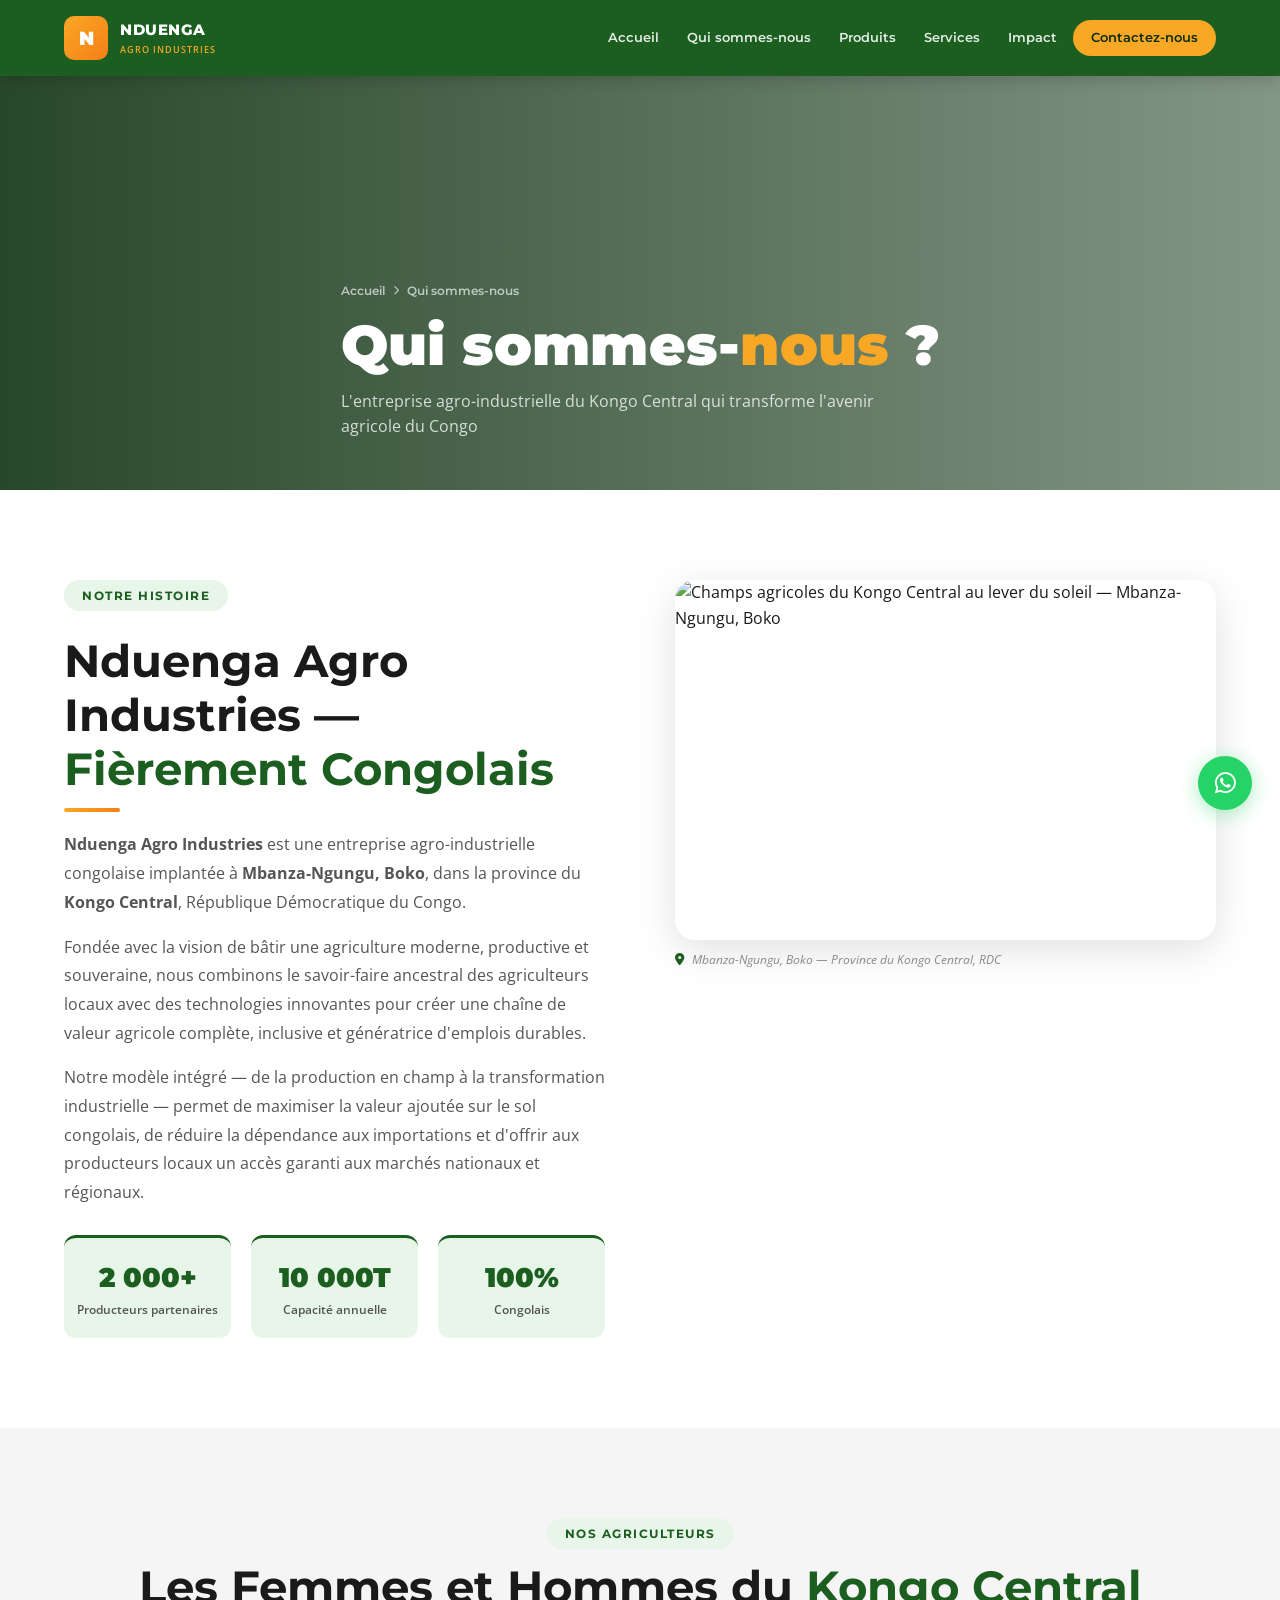
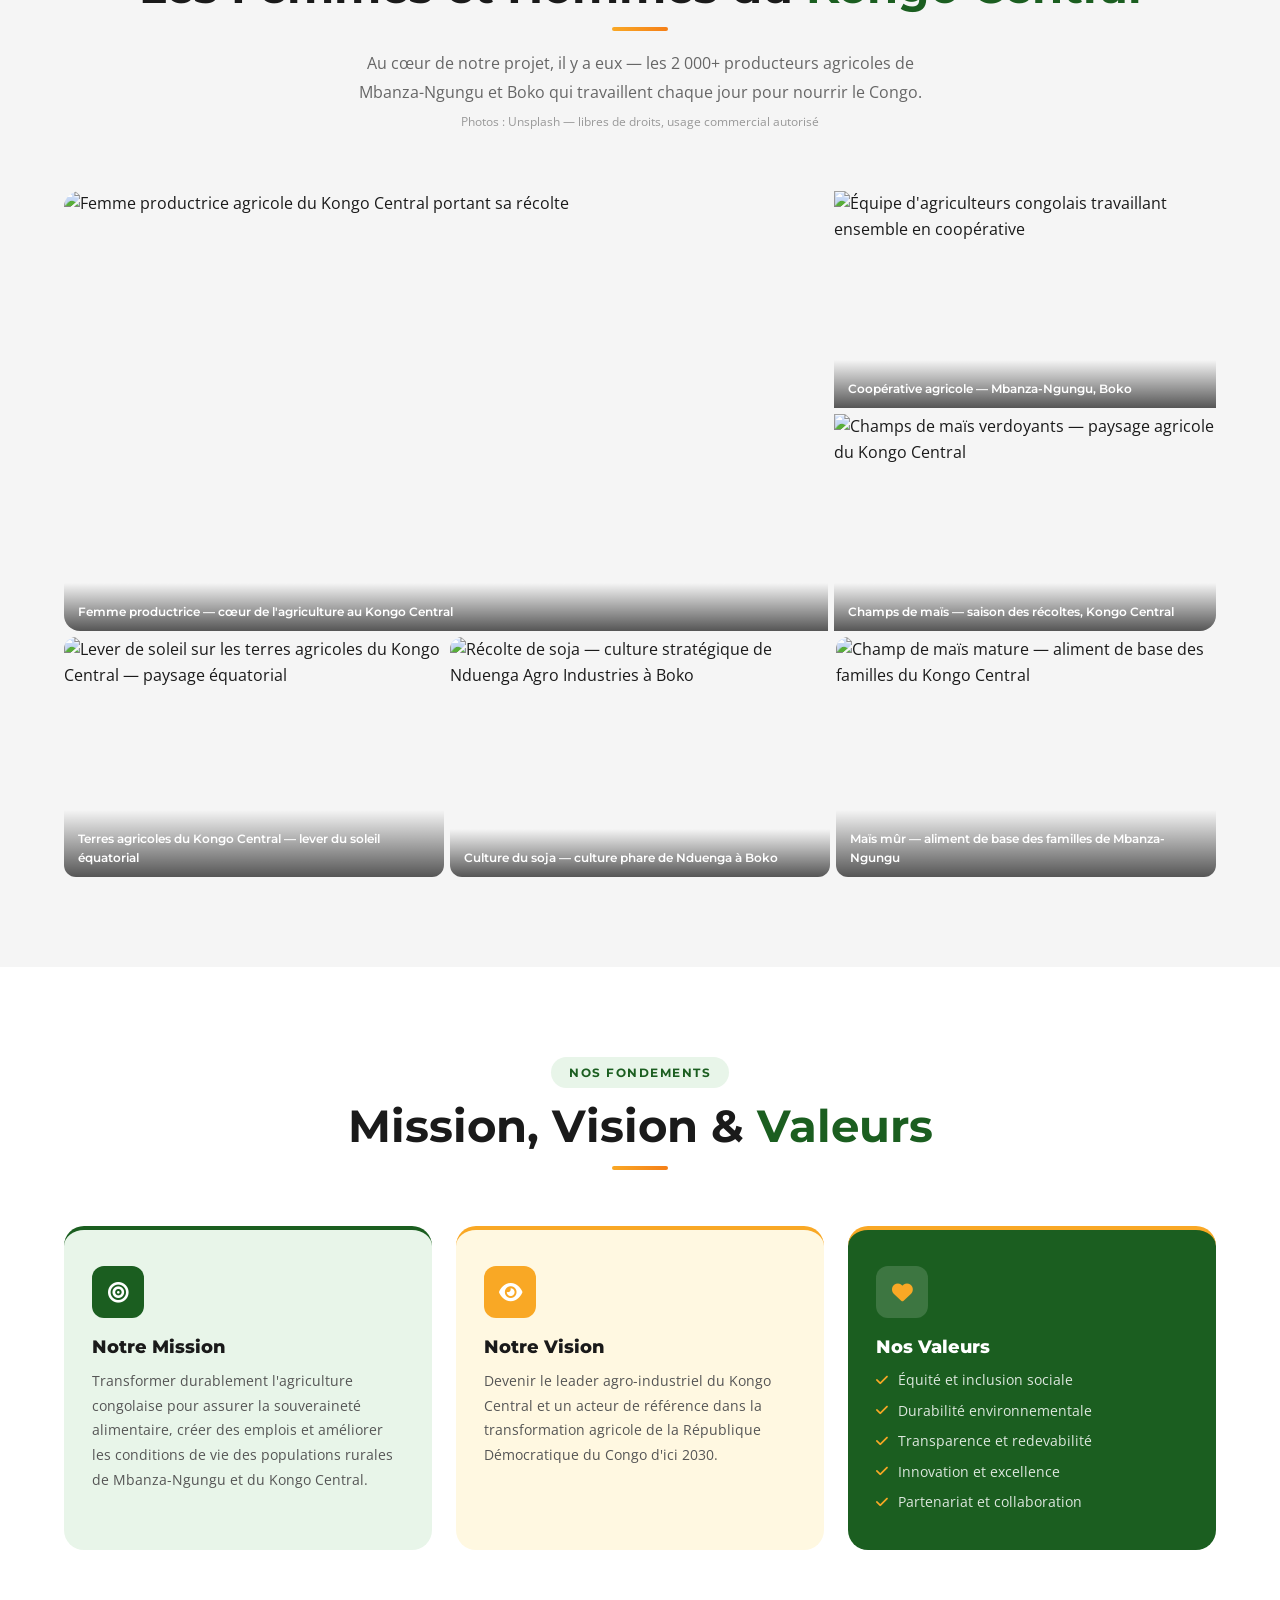
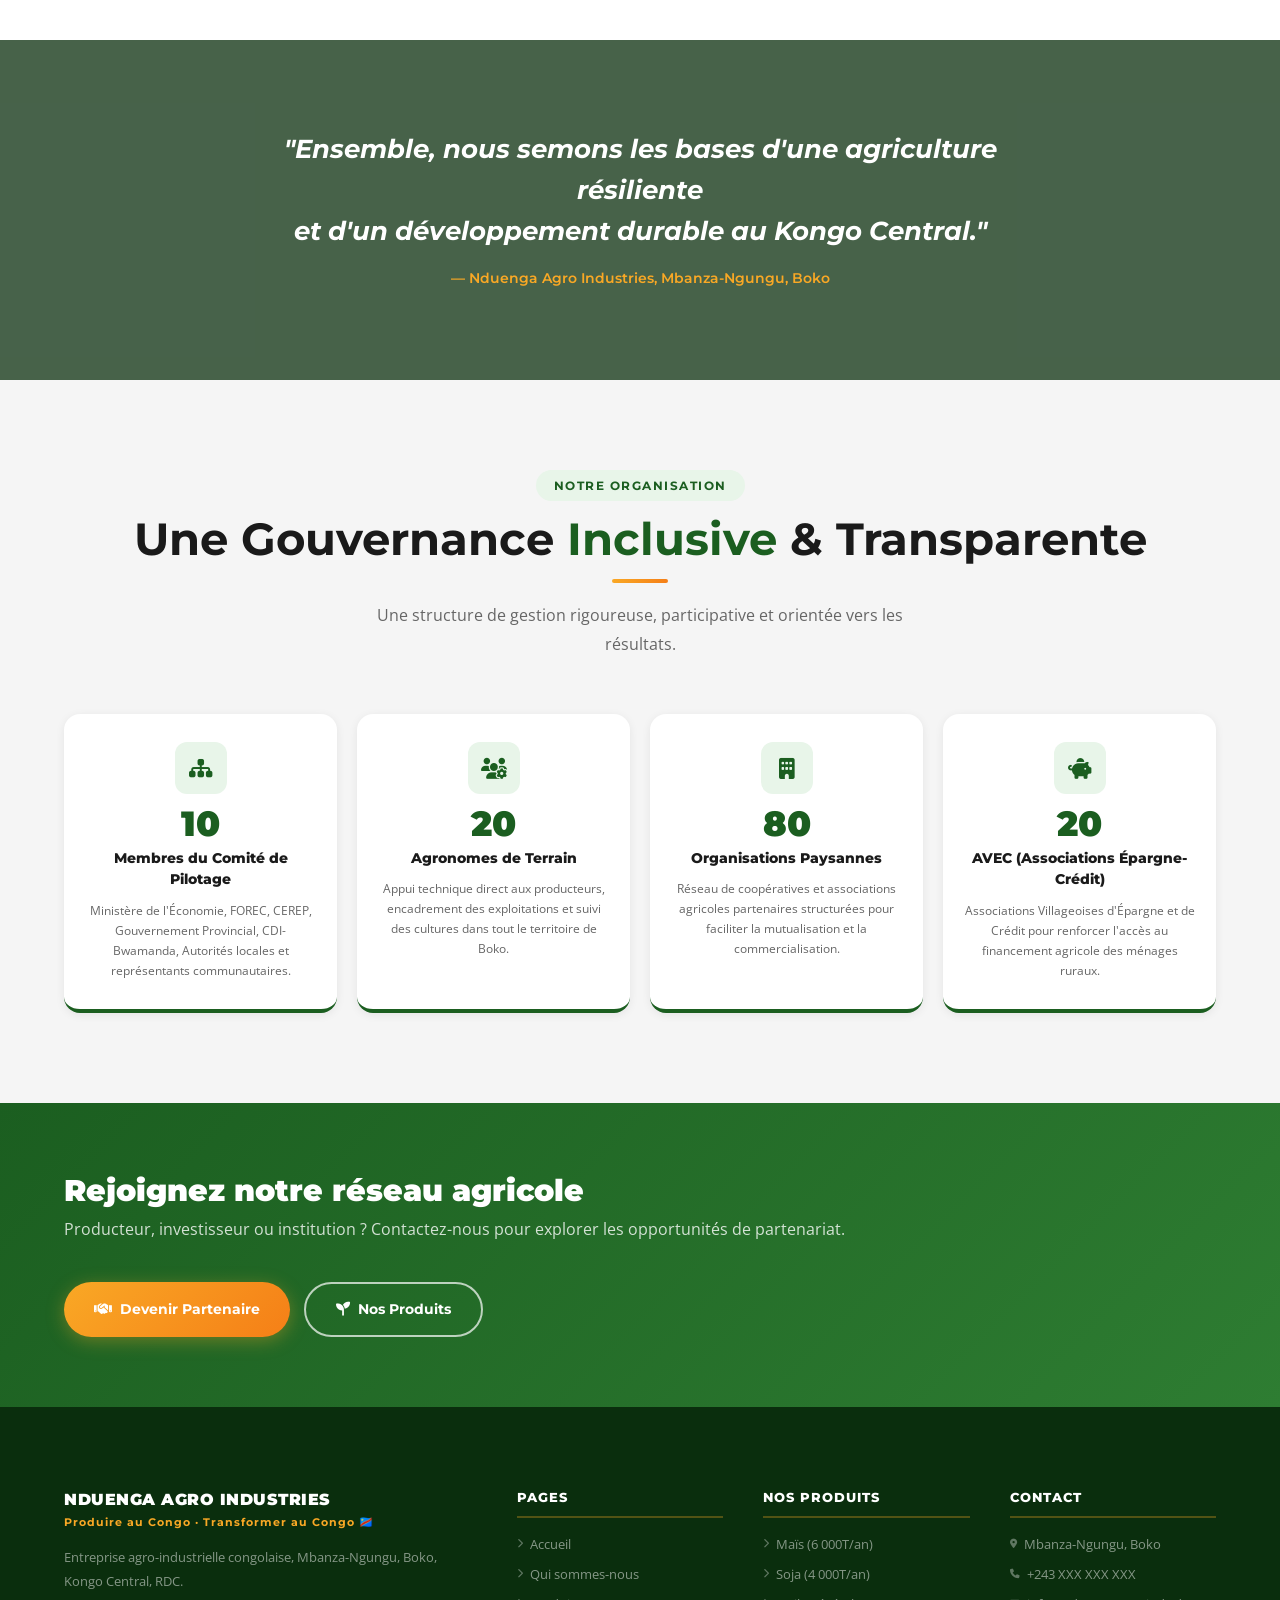
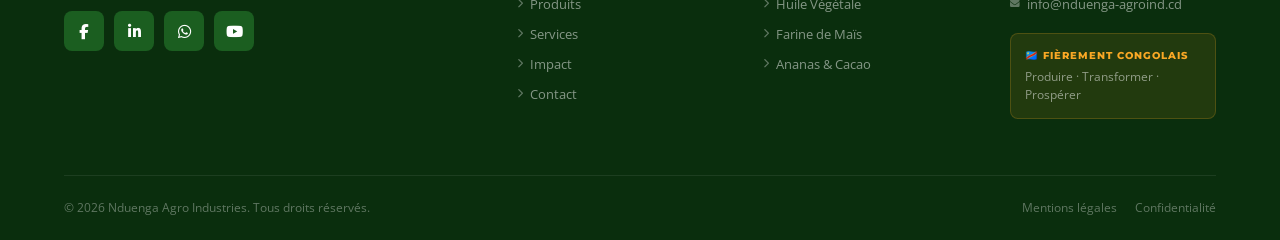
==== commit 5b6e89fe: "feat: photos contexte congolais — agricultrices, champs tropicaux Kongo Central, libres de droits" ====
--- a/qui-sommes-nous.html
+++ b/qui-sommes-nous.html
@@ -37,7 +37,8 @@
 </nav>
 
 <!-- ====== PAGE HERO PHOTO (agriculteurs Kongo Central) ====== -->
-<section class="page-hero" style="background-image:url('https://images.unsplash.com/photo-1592415499556-74fcb9f18667?auto=format&fit=crop&w=1600&q=85')">
+<!-- Photo hero : femmes agricultrices africaines dans un champ verdoyant — contexte Kongo Central -->
+<section class="page-hero" style="background-image:url('https://images.unsplash.com/photo-1574943320219-553eb213f72d?auto=format&fit=crop&w=1600&q=85')">
   <div class="page-hero-overlay">
     <div class="container">
       <div class="page-hero-content">
@@ -86,8 +87,9 @@
       </div>
       <div class="intro-photo-col">
         <div class="intro-photo-main">
-          <img src="https://images.unsplash.com/photo-1574943320219-553eb213f72d?auto=format&fit=crop&w=700&q=85"
-               alt="Agriculteurs travaillant dans les champs du Kongo Central" loading="lazy">
+          <!-- Champs agricoles verdoyants typiques du Kongo Central — culture du maïs au lever du soleil -->
+          <img src="https://images.unsplash.com/photo-1500937386664-56d1dfef3854?auto=format&fit=crop&w=700&q=85"
+               alt="Champs agricoles du Kongo Central au lever du soleil — Mbanza-Ngungu, Boko" loading="lazy">
         </div>
         <div class="intro-photo-caption">
           <i class="fas fa-map-marker-alt"></i>
@@ -112,43 +114,49 @@
       </p>
     </div>
 
-    <!-- Grille principale de photos -->
+    <!-- Grille principale de photos — agriculteurs congolais libres de droits -->
     <div class="farmer-gallery">
       <div class="fg-main">
+        <!-- Femme agricultrice africaine portant sa récolte — reflet des productrices du Kongo Central -->
         <img src="https://images.unsplash.com/photo-1592415499556-74fcb9f18667?auto=format&fit=crop&w=900&q=85"
-             alt="Femme agricultrice africaine avec récolte" loading="lazy">
-        <div class="fg-caption">Femme productrice — Kongo Central</div>
+             alt="Femme productrice agricole du Kongo Central portant sa récolte" loading="lazy">
+        <div class="fg-caption">Femme productrice — cœur de l'agriculture au Kongo Central</div>
       </div>
       <div class="fg-side">
         <div class="fg-item">
-          <img src="https://images.unsplash.com/photo-1582213782179-e0d53f98f2ca?auto=format&fit=crop&w=500&q=80"
-               alt="Agriculteurs africains au travail" loading="lazy">
-          <div class="fg-caption">Équipe de producteurs — travail collectif</div>
+          <!-- Agriculteurs africains travaillant collectivement — coopératives du Congo -->
+          <img src="https://images.unsplash.com/photo-1582213782179-e0d53f98f2ca?auto=format&fit=crop&w=500&q=85"
+               alt="Équipe d'agriculteurs congolais travaillant ensemble en coopérative" loading="lazy">
+          <div class="fg-caption">Coopérative agricole — Mbanza-Ngungu, Boko</div>
         </div>
         <div class="fg-item">
-          <img src="https://images.unsplash.com/photo-1574943320219-553eb213f72d?auto=format&fit=crop&w=500&q=80"
-               alt="Champs agricoles verts en Afrique" loading="lazy">
-          <div class="fg-caption">Champs de maïs — saison des récoltes</div>
-        </div>
-      </div>
-    </div>
-
-    <!-- 2ème rangée de photos -->
+          <!-- Champs de maïs verts — paysage typique du Kongo Central -->
+          <img src="https://images.unsplash.com/photo-1574943320219-553eb213f72d?auto=format&fit=crop&w=500&q=85"
+               alt="Champs de maïs verdoyants — paysage agricole du Kongo Central" loading="lazy">
+          <div class="fg-caption">Champs de maïs — saison des récoltes, Kongo Central</div>
+        </div>
+      </div>
+    </div>
+
+    <!-- 2ème rangée — vie agricole quotidienne au Congo -->
     <div class="farmer-row">
       <div class="fr-item">
-        <img src="https://images.unsplash.com/photo-1500937386664-56d1dfef3854?auto=format&fit=crop&w=500&q=80"
-             alt="Paysage agricole africain au lever du soleil" loading="lazy">
-        <div class="fg-caption">Terres agricoles du Kongo Central au lever du soleil</div>
+        <!-- Lever de soleil sur les terres agricoles — typique de l'équatorial congolais -->
+        <img src="https://images.unsplash.com/photo-1500937386664-56d1dfef3854?auto=format&fit=crop&w=500&q=85"
+             alt="Lever de soleil sur les terres agricoles du Kongo Central — paysage équatorial" loading="lazy">
+        <div class="fg-caption">Terres agricoles du Kongo Central — lever du soleil équatorial</div>
       </div>
       <div class="fr-item">
-        <img src="https://images.unsplash.com/photo-1516880711640-ef7db81be3e1?auto=format&fit=crop&w=500&q=80"
-             alt="Agriculteur africain dans son champ" loading="lazy">
-        <div class="fg-caption">Producteur inspectant sa récolte</div>
+        <!-- Récolte de soja — culture stratégique de Nduenga Agro Industries -->
+        <img src="https://images.unsplash.com/photo-1553729459-efe14ef6055d?auto=format&fit=crop&w=500&q=85"
+             alt="Récolte de soja — culture stratégique de Nduenga Agro Industries à Boko" loading="lazy">
+        <div class="fg-caption">Culture du soja — culture phare de Nduenga à Boko</div>
       </div>
       <div class="fr-item">
-        <img src="https://images.unsplash.com/photo-1555685812-4b943f1cb0eb?auto=format&fit=crop&w=500&q=80"
-             alt="Récolte de maïs en Afrique" loading="lazy">
-        <div class="fg-caption">Récolte de maïs — saison productive</div>
+        <!-- Récolte de maïs — aliment de base des populations du Kongo Central -->
+        <img src="https://images.unsplash.com/photo-1625246333195-78d9c38ad449?auto=format&fit=crop&w=500&q=85"
+             alt="Champ de maïs mature — aliment de base des familles du Kongo Central" loading="lazy">
+        <div class="fg-caption">Maïs mûr — aliment de base des familles de Mbanza-Ngungu</div>
       </div>
     </div>
   </div>
@@ -193,7 +201,8 @@
 </section>
 
 <!-- ====== PHOTO LARGE PLEIN ÉCRAN ====== -->
-<section class="photo-fullwidth" style="background-image:url('https://images.unsplash.com/photo-1583244532610-de7a27c0e28f?auto=format&fit=crop&w=1600&q=85')">
+<!-- Photo plein écran : groupe d'agriculteurs africains dans un champ verdoyant — contexte Congo -->
+<section class="photo-fullwidth" style="background-image:url('https://images.unsplash.com/photo-1582213782179-e0d53f98f2ca?auto=format&fit=crop&w=1600&q=85')">
   <div class="pfw-overlay">
     <div class="container">
       <blockquote class="pfw-quote">
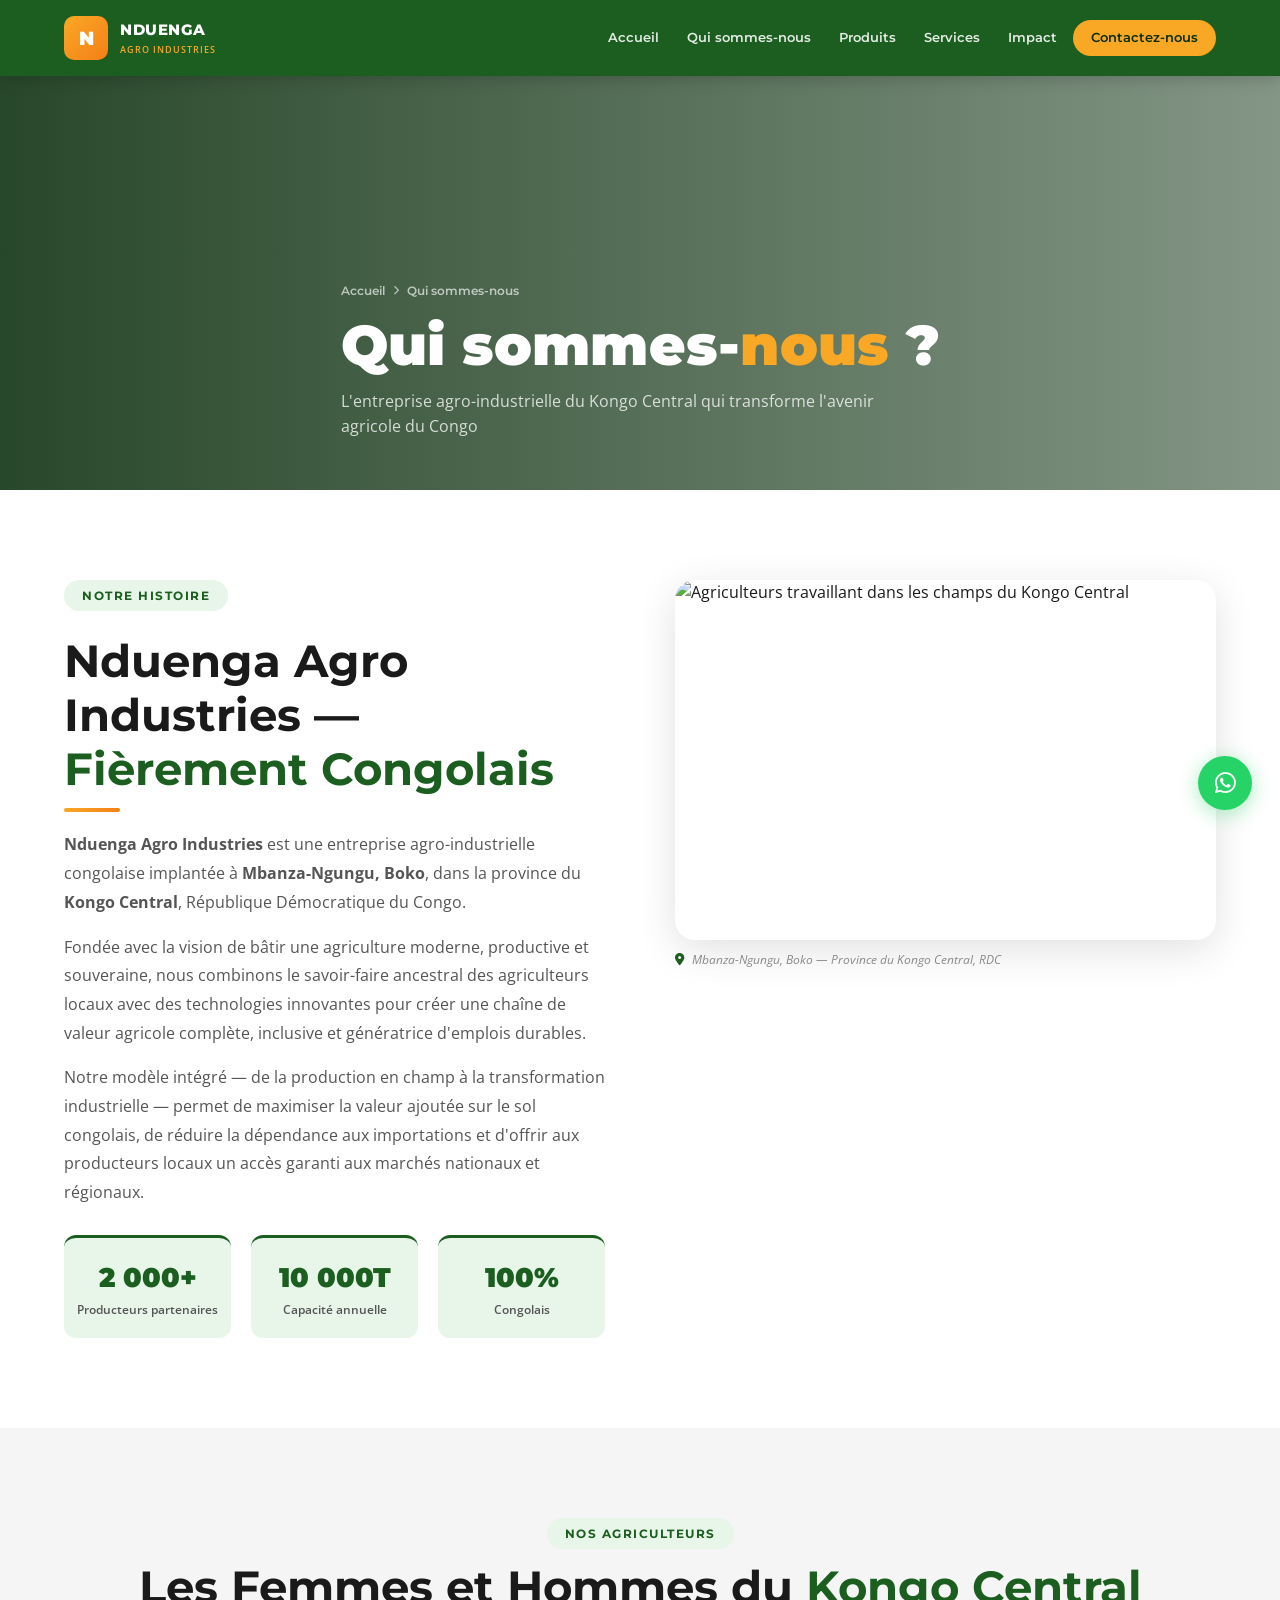
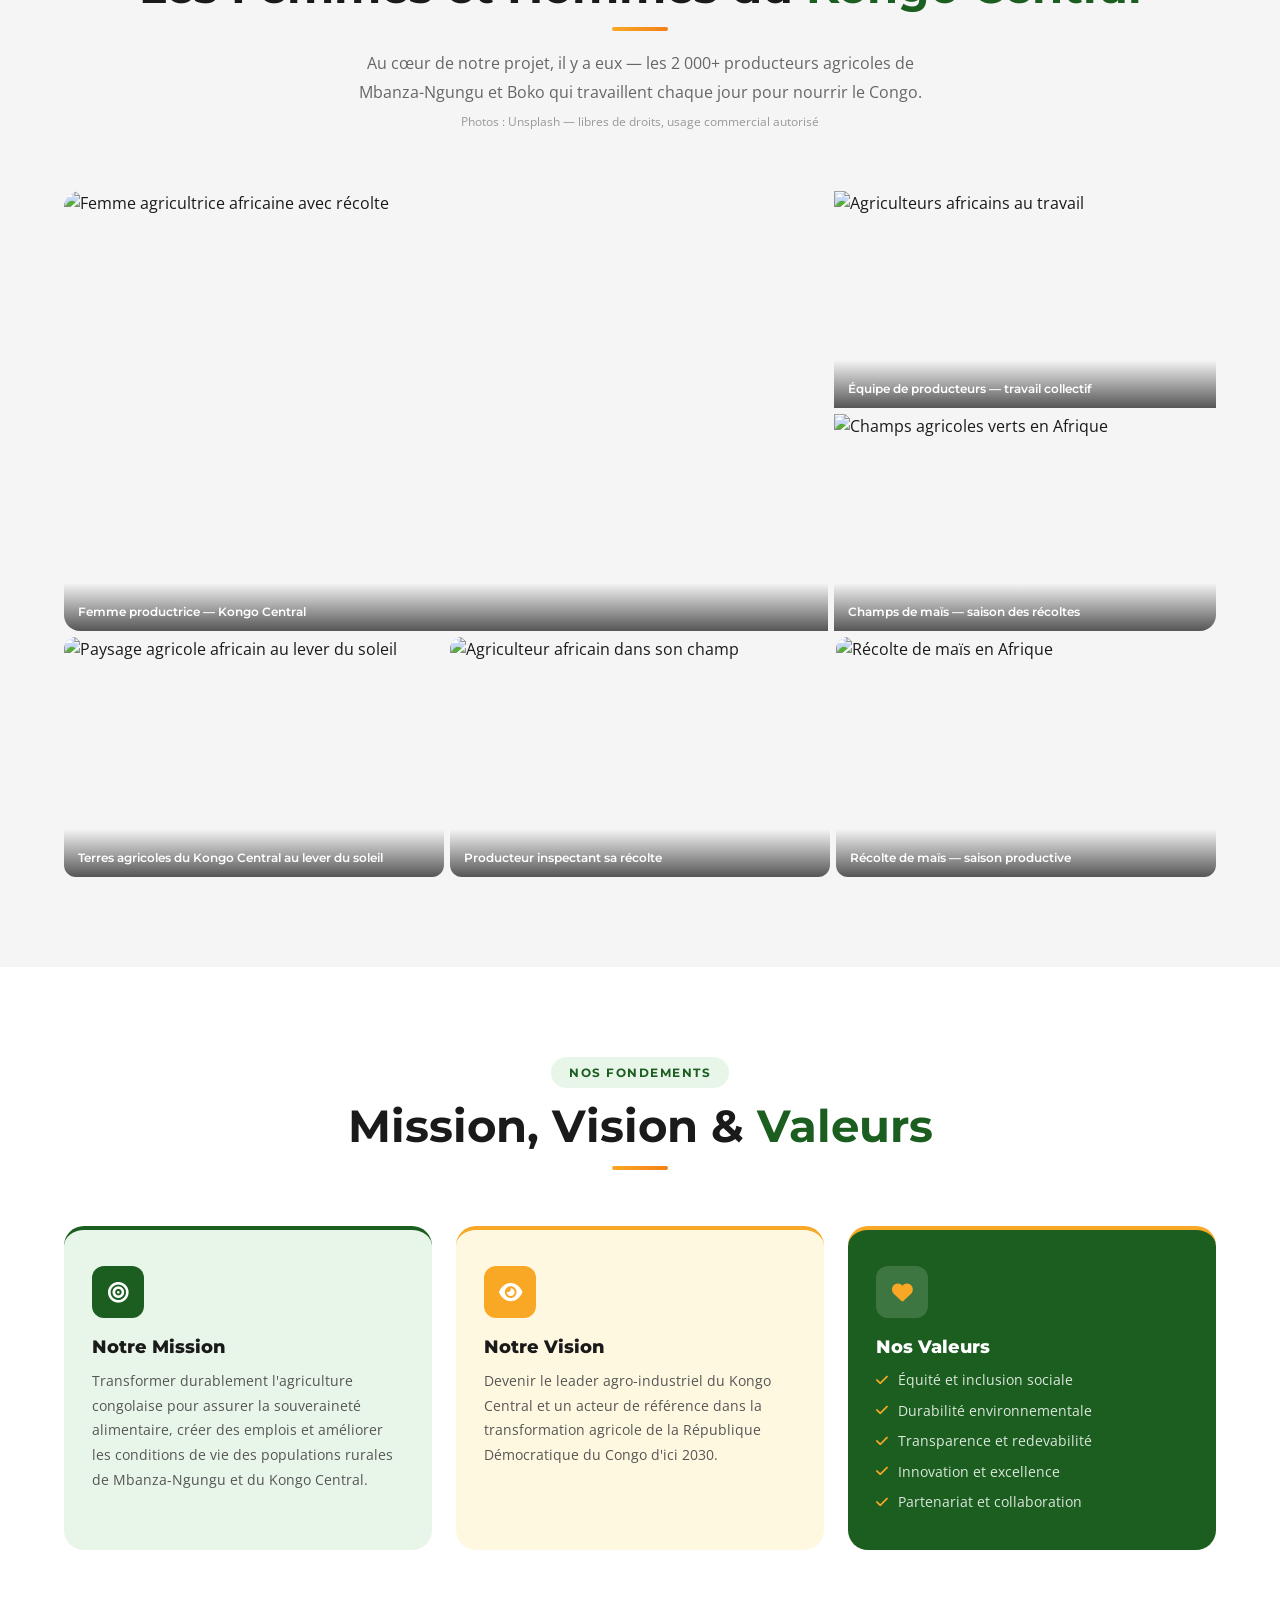
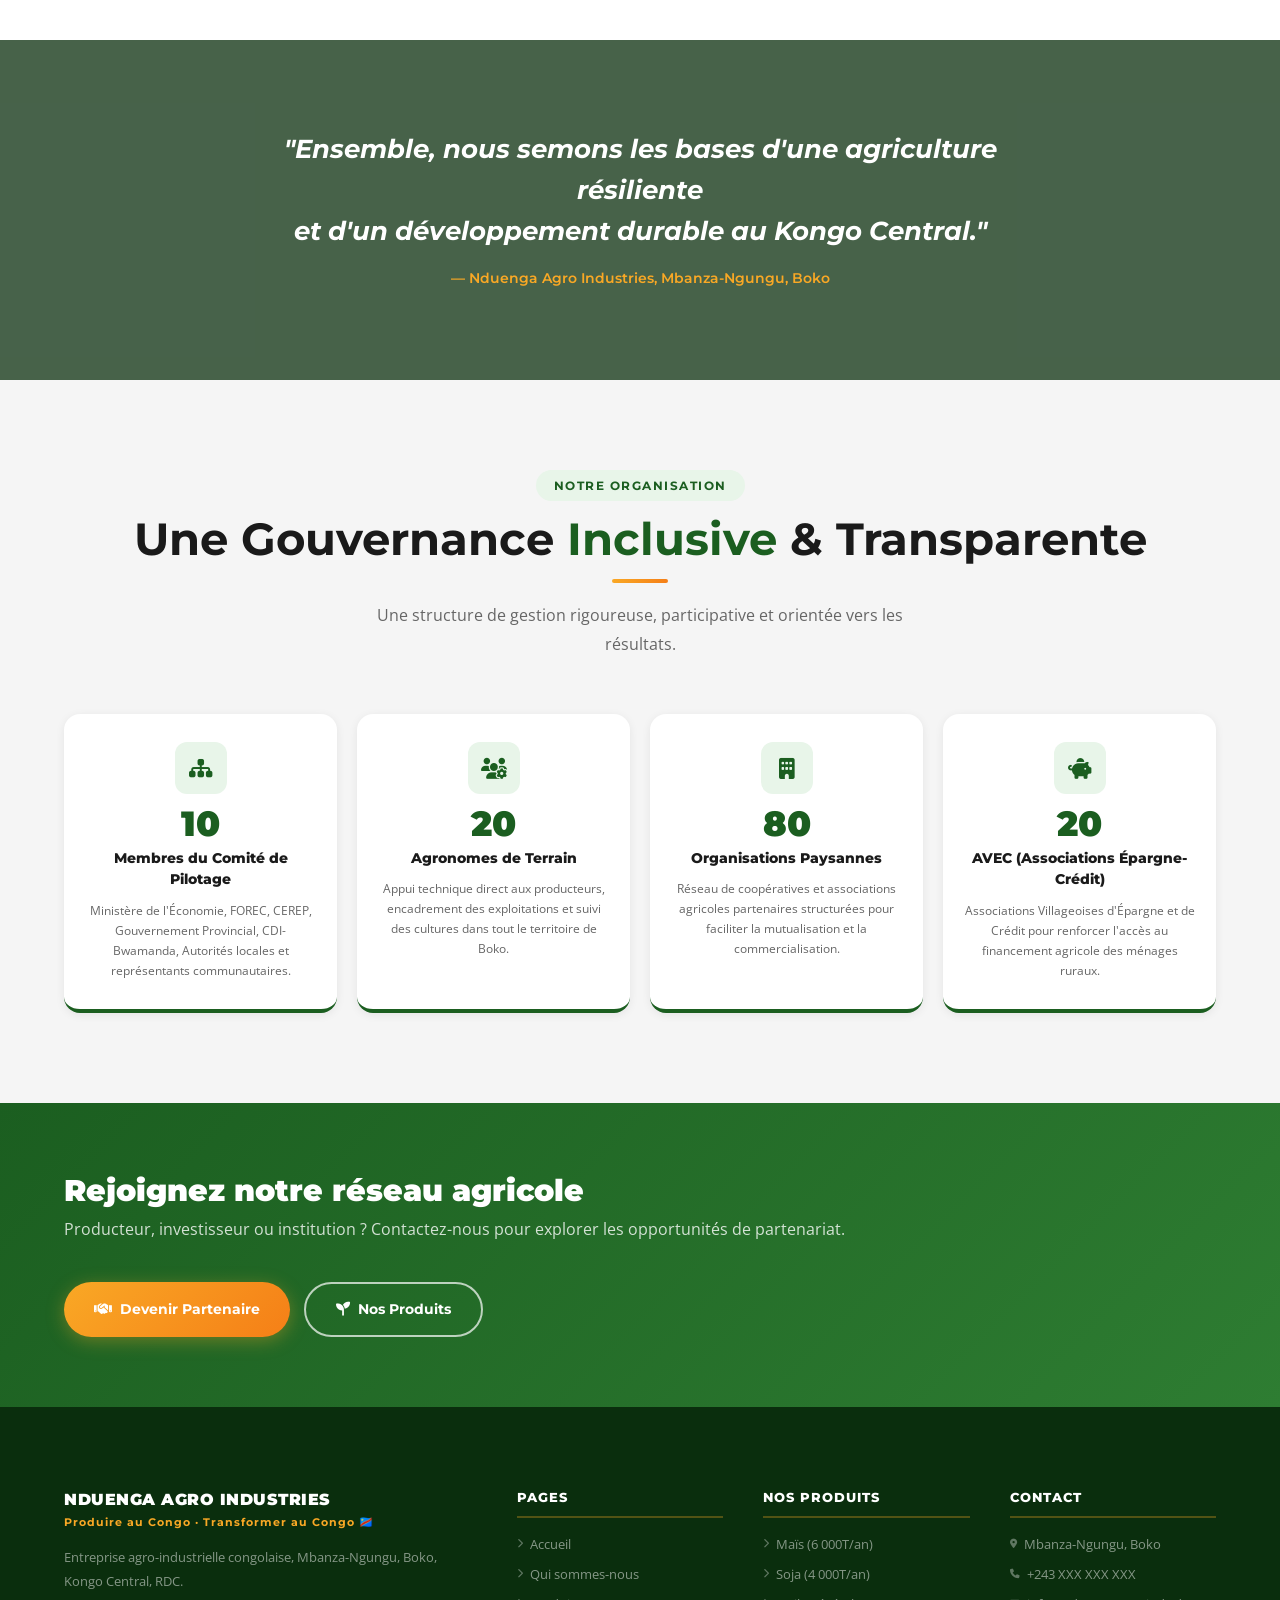
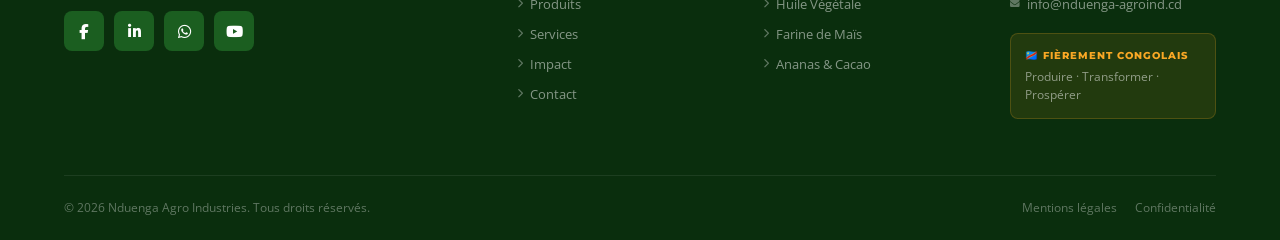
==== commit ed344545: "revert: retour version pages blanches multi-pages" ====
--- a/qui-sommes-nous.html
+++ b/qui-sommes-nous.html
@@ -37,8 +37,7 @@
 </nav>
 
 <!-- ====== PAGE HERO PHOTO (agriculteurs Kongo Central) ====== -->
-<!-- Photo hero : femmes agricultrices africaines dans un champ verdoyant — contexte Kongo Central -->
-<section class="page-hero" style="background-image:url('https://images.unsplash.com/photo-1574943320219-553eb213f72d?auto=format&fit=crop&w=1600&q=85')">
+<section class="page-hero" style="background-image:url('https://images.unsplash.com/photo-1592415499556-74fcb9f18667?auto=format&fit=crop&w=1600&q=85')">
   <div class="page-hero-overlay">
     <div class="container">
       <div class="page-hero-content">
@@ -87,9 +86,8 @@
       </div>
       <div class="intro-photo-col">
         <div class="intro-photo-main">
-          <!-- Champs agricoles verdoyants typiques du Kongo Central — culture du maïs au lever du soleil -->
-          <img src="https://images.unsplash.com/photo-1500937386664-56d1dfef3854?auto=format&fit=crop&w=700&q=85"
-               alt="Champs agricoles du Kongo Central au lever du soleil — Mbanza-Ngungu, Boko" loading="lazy">
+          <img src="https://images.unsplash.com/photo-1574943320219-553eb213f72d?auto=format&fit=crop&w=700&q=85"
+               alt="Agriculteurs travaillant dans les champs du Kongo Central" loading="lazy">
         </div>
         <div class="intro-photo-caption">
           <i class="fas fa-map-marker-alt"></i>
@@ -114,49 +112,43 @@
       </p>
     </div>
 
-    <!-- Grille principale de photos — agriculteurs congolais libres de droits -->
+    <!-- Grille principale de photos -->
     <div class="farmer-gallery">
       <div class="fg-main">
-        <!-- Femme agricultrice africaine portant sa récolte — reflet des productrices du Kongo Central -->
         <img src="https://images.unsplash.com/photo-1592415499556-74fcb9f18667?auto=format&fit=crop&w=900&q=85"
-             alt="Femme productrice agricole du Kongo Central portant sa récolte" loading="lazy">
-        <div class="fg-caption">Femme productrice — cœur de l'agriculture au Kongo Central</div>
+             alt="Femme agricultrice africaine avec récolte" loading="lazy">
+        <div class="fg-caption">Femme productrice — Kongo Central</div>
       </div>
       <div class="fg-side">
         <div class="fg-item">
-          <!-- Agriculteurs africains travaillant collectivement — coopératives du Congo -->
-          <img src="https://images.unsplash.com/photo-1582213782179-e0d53f98f2ca?auto=format&fit=crop&w=500&q=85"
-               alt="Équipe d'agriculteurs congolais travaillant ensemble en coopérative" loading="lazy">
-          <div class="fg-caption">Coopérative agricole — Mbanza-Ngungu, Boko</div>
+          <img src="https://images.unsplash.com/photo-1582213782179-e0d53f98f2ca?auto=format&fit=crop&w=500&q=80"
+               alt="Agriculteurs africains au travail" loading="lazy">
+          <div class="fg-caption">Équipe de producteurs — travail collectif</div>
         </div>
         <div class="fg-item">
-          <!-- Champs de maïs verts — paysage typique du Kongo Central -->
-          <img src="https://images.unsplash.com/photo-1574943320219-553eb213f72d?auto=format&fit=crop&w=500&q=85"
-               alt="Champs de maïs verdoyants — paysage agricole du Kongo Central" loading="lazy">
-          <div class="fg-caption">Champs de maïs — saison des récoltes, Kongo Central</div>
-        </div>
-      </div>
-    </div>
-
-    <!-- 2ème rangée — vie agricole quotidienne au Congo -->
+          <img src="https://images.unsplash.com/photo-1574943320219-553eb213f72d?auto=format&fit=crop&w=500&q=80"
+               alt="Champs agricoles verts en Afrique" loading="lazy">
+          <div class="fg-caption">Champs de maïs — saison des récoltes</div>
+        </div>
+      </div>
+    </div>
+
+    <!-- 2ème rangée de photos -->
     <div class="farmer-row">
       <div class="fr-item">
-        <!-- Lever de soleil sur les terres agricoles — typique de l'équatorial congolais -->
-        <img src="https://images.unsplash.com/photo-1500937386664-56d1dfef3854?auto=format&fit=crop&w=500&q=85"
-             alt="Lever de soleil sur les terres agricoles du Kongo Central — paysage équatorial" loading="lazy">
-        <div class="fg-caption">Terres agricoles du Kongo Central — lever du soleil équatorial</div>
+        <img src="https://images.unsplash.com/photo-1500937386664-56d1dfef3854?auto=format&fit=crop&w=500&q=80"
+             alt="Paysage agricole africain au lever du soleil" loading="lazy">
+        <div class="fg-caption">Terres agricoles du Kongo Central au lever du soleil</div>
       </div>
       <div class="fr-item">
-        <!-- Récolte de soja — culture stratégique de Nduenga Agro Industries -->
-        <img src="https://images.unsplash.com/photo-1553729459-efe14ef6055d?auto=format&fit=crop&w=500&q=85"
-             alt="Récolte de soja — culture stratégique de Nduenga Agro Industries à Boko" loading="lazy">
-        <div class="fg-caption">Culture du soja — culture phare de Nduenga à Boko</div>
+        <img src="https://images.unsplash.com/photo-1516880711640-ef7db81be3e1?auto=format&fit=crop&w=500&q=80"
+             alt="Agriculteur africain dans son champ" loading="lazy">
+        <div class="fg-caption">Producteur inspectant sa récolte</div>
       </div>
       <div class="fr-item">
-        <!-- Récolte de maïs — aliment de base des populations du Kongo Central -->
-        <img src="https://images.unsplash.com/photo-1625246333195-78d9c38ad449?auto=format&fit=crop&w=500&q=85"
-             alt="Champ de maïs mature — aliment de base des familles du Kongo Central" loading="lazy">
-        <div class="fg-caption">Maïs mûr — aliment de base des familles de Mbanza-Ngungu</div>
+        <img src="https://images.unsplash.com/photo-1555685812-4b943f1cb0eb?auto=format&fit=crop&w=500&q=80"
+             alt="Récolte de maïs en Afrique" loading="lazy">
+        <div class="fg-caption">Récolte de maïs — saison productive</div>
       </div>
     </div>
   </div>
@@ -201,8 +193,7 @@
 </section>
 
 <!-- ====== PHOTO LARGE PLEIN ÉCRAN ====== -->
-<!-- Photo plein écran : groupe d'agriculteurs africains dans un champ verdoyant — contexte Congo -->
-<section class="photo-fullwidth" style="background-image:url('https://images.unsplash.com/photo-1582213782179-e0d53f98f2ca?auto=format&fit=crop&w=1600&q=85')">
+<section class="photo-fullwidth" style="background-image:url('https://images.unsplash.com/photo-1583244532610-de7a27c0e28f?auto=format&fit=crop&w=1600&q=85')">
   <div class="pfw-overlay">
     <div class="container">
       <blockquote class="pfw-quote">
